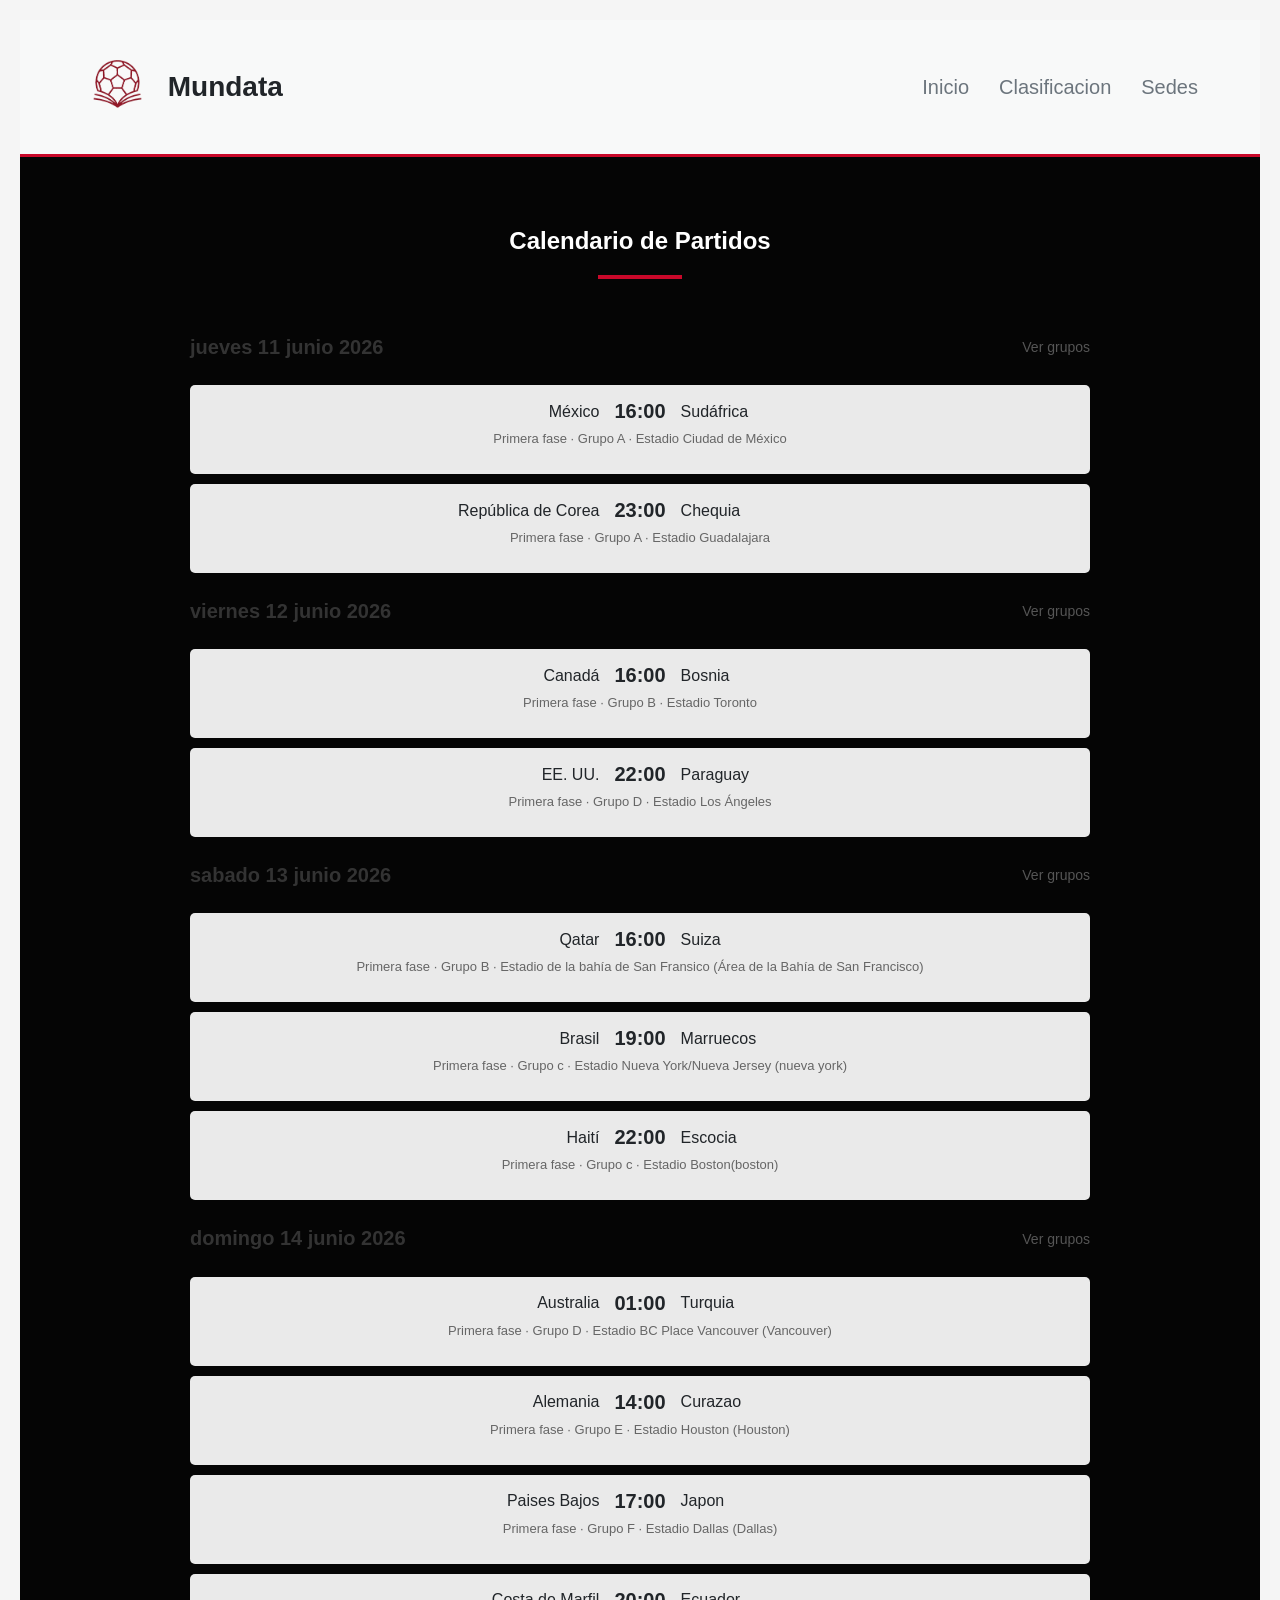
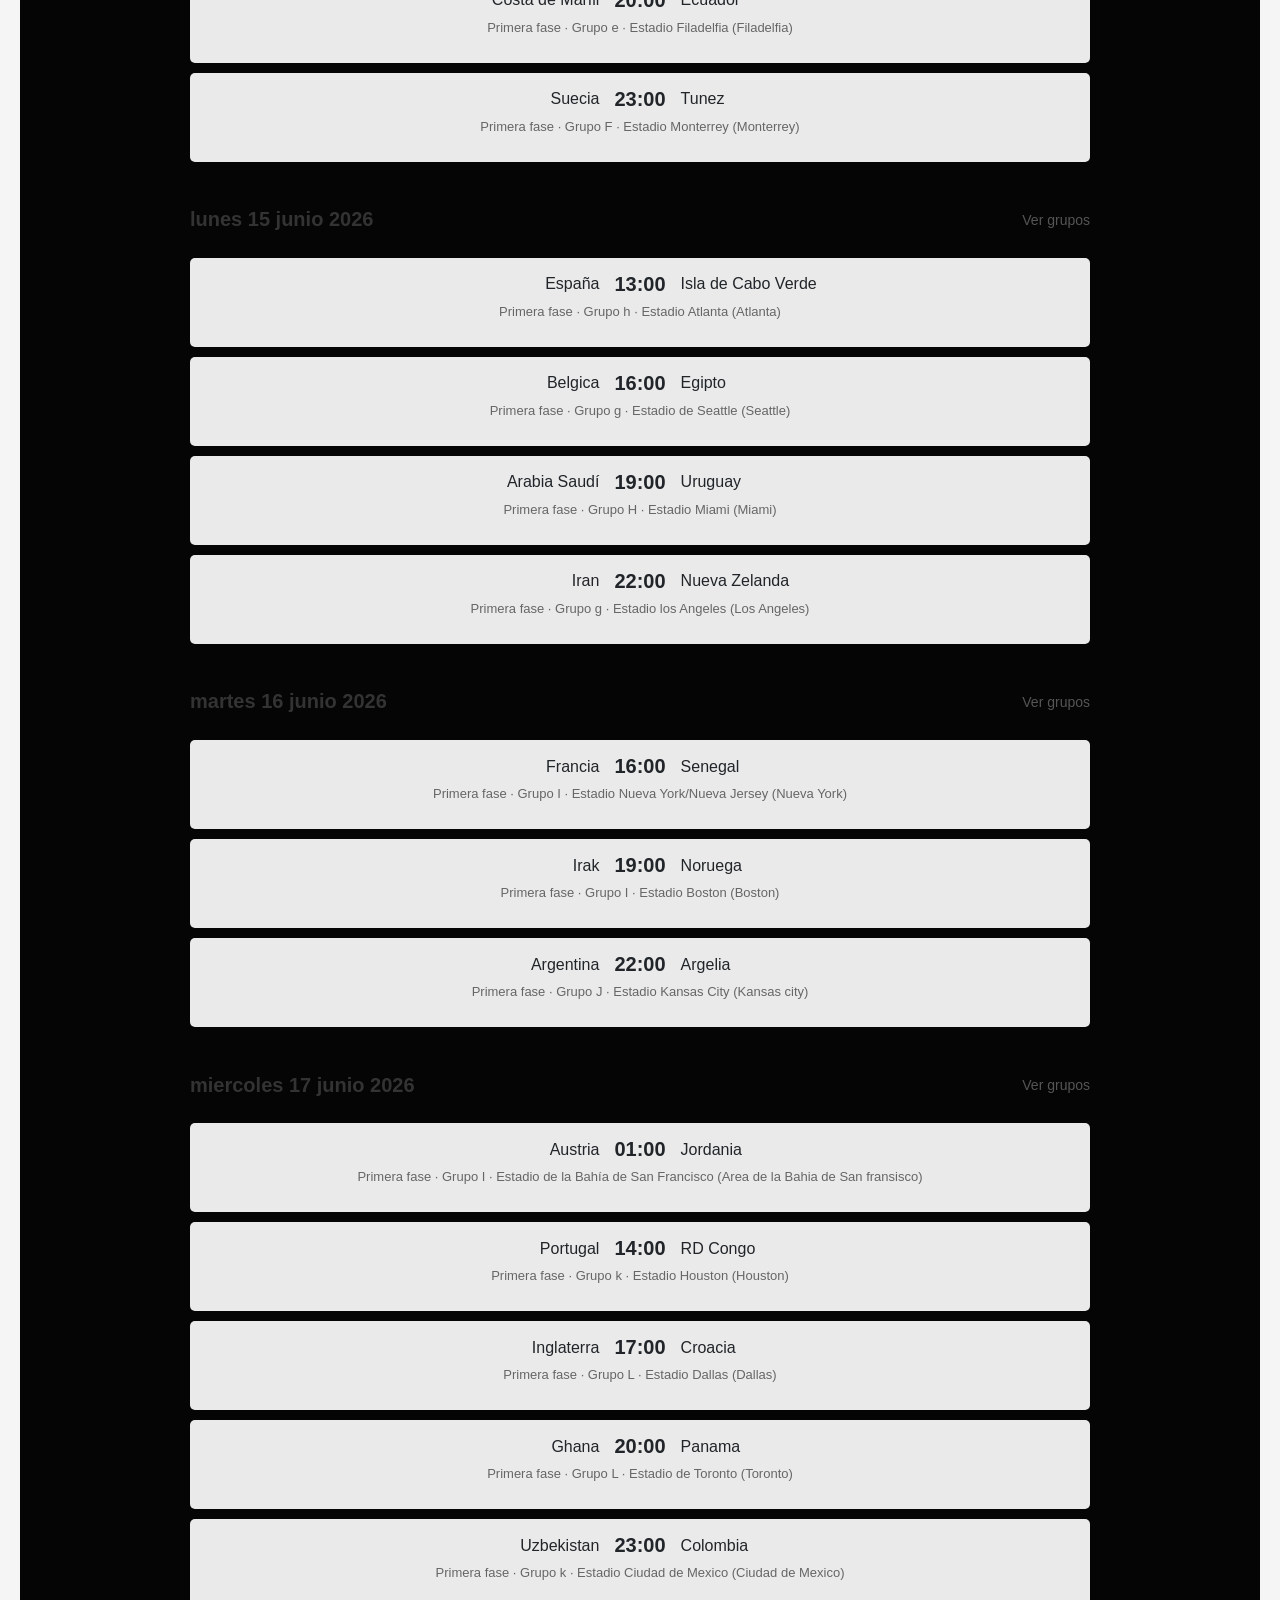
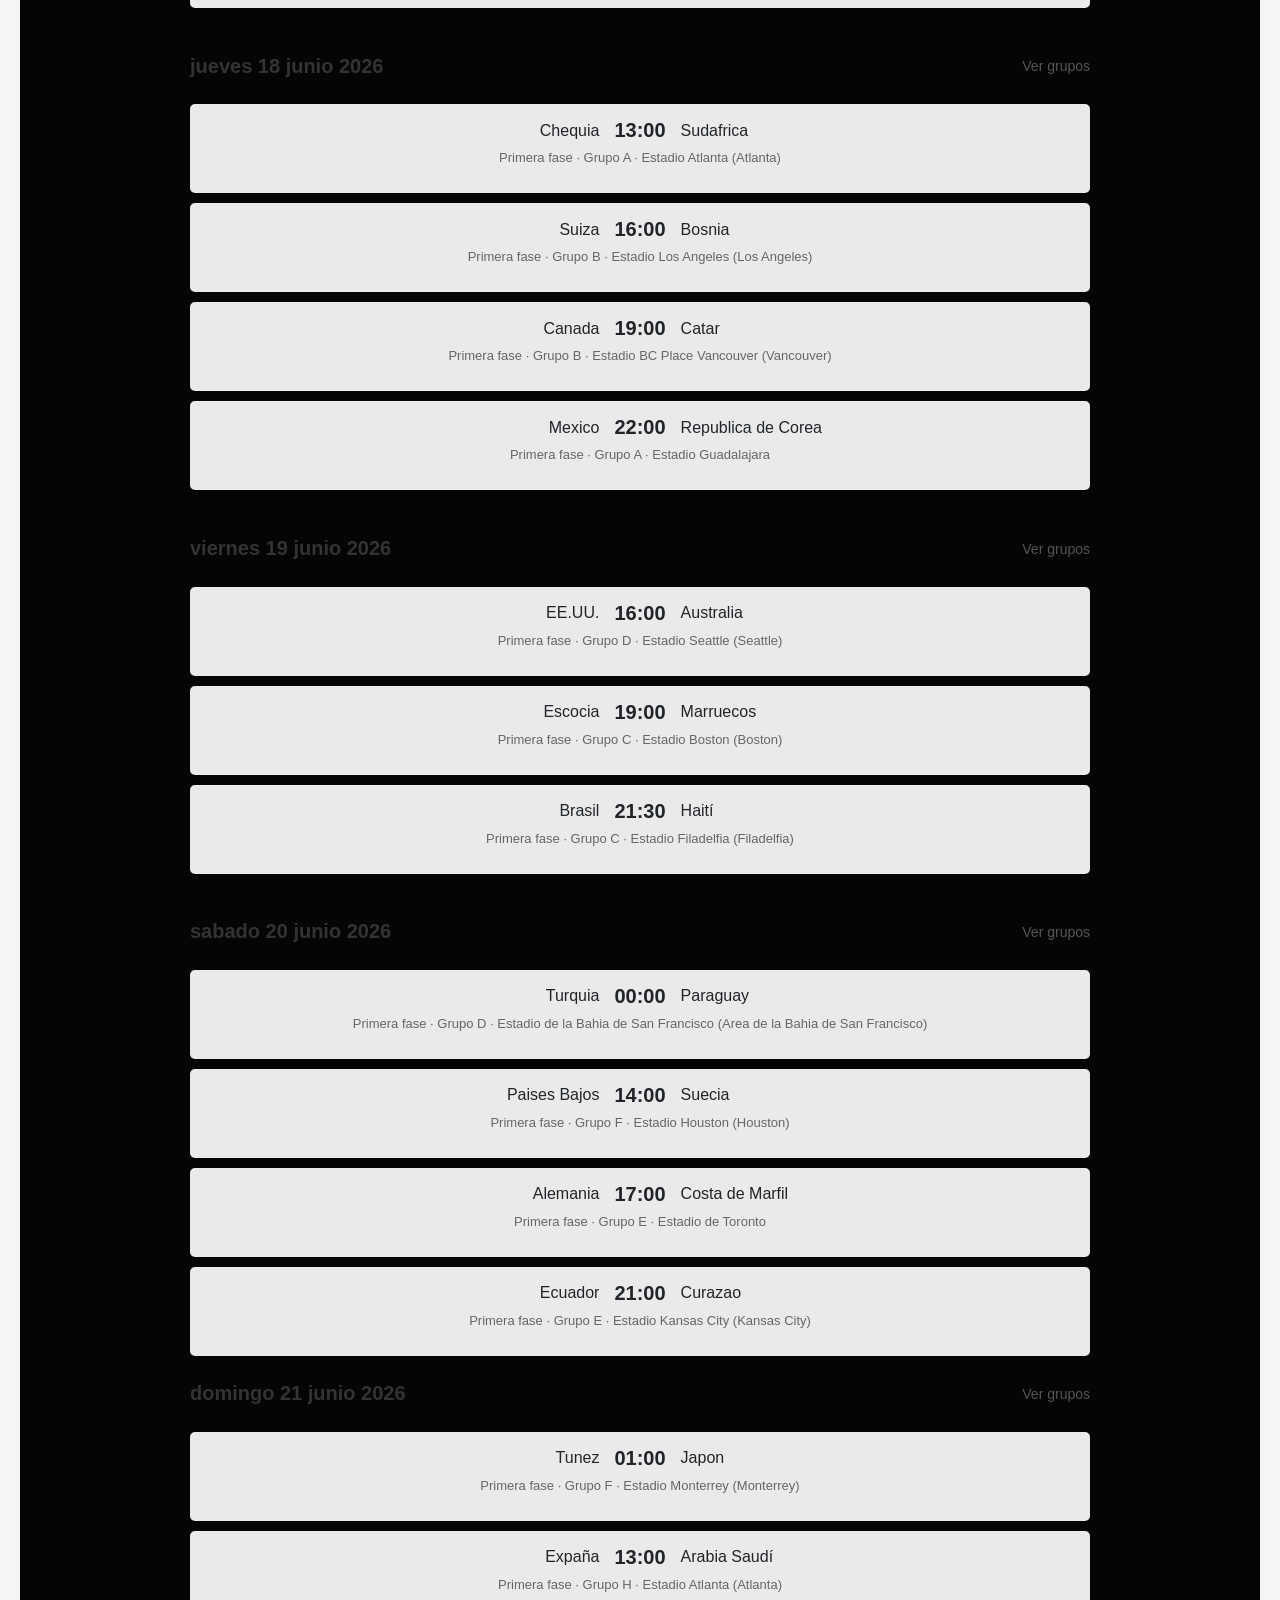
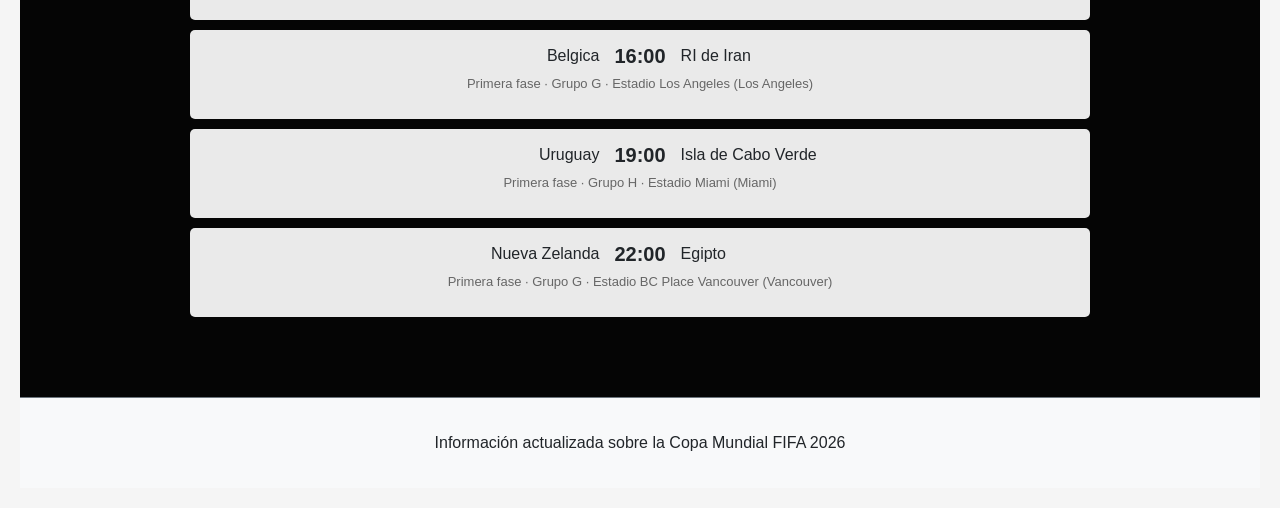
==== calendario.html @ 649f55c9 "act" ====
<!doctype html>
<html lang="es">
  <head>
    <meta charset="UTF-8">
    <link rel="preconnect" href="https://fonts.googleapis.com" />
    <link rel="preconnect" href="https://fonts.gstatic.com" crossorigin />
    <link
      href="https://fonts.googleapis.com/css2?family=Inter:ital,opsz,wght@0,14..32,100..900;1,14..32,100..900&display=swap"
      rel="stylesheet"
    />
    <link href="calendario.css" rel="stylesheet" />
    <title>Sedes | Mundata</title>
  </head>
  <body>
    <header>
      <div id="logo-titulo">
        <a href="./index.html"><img src="img/logomundial.png" alt="Logo" id="imglogo" /></a>
        <div id="titulo">
          <h1>Mundata</h1>
        </div>
      </div>

      <div id="menulista">
        <ul id="listainicio">
          <li><a href="./index.html">Inicio</a></li>
          <li><a href="./grupos.html">Clasificacion</a></li>
          <li><a href="./paisesyciudades.html">Sedes</a></li>
        </ul>
      </div>
    </header>

    <main>
      <h2 id="titulo">Calendario de Partidos</h2>
      <hr class="linea-corta">
      
        <section class="partidos">

            <div class="dia">
                <div class="encabezado">
                    <h2>jueves 11 junio 2026</h2>
                    <a href="#">Ver grupos</a>
                </div>

                <div class="partido">
                    <div class="equipos">
                        <span>México </span>
                        <strong>16:00</strong>
                        <span>Sudáfrica</span>
                    </div>
                        <p>Primera fase · Grupo A · Estadio Ciudad de México</p>
                </div>

                <div class="partido">
                    <div class="equipos">
                        <span>República de Corea </span>
                        <strong>23:00</strong>
                        <span>Chequia </span>
                    </div>
                         <p>Primera fase · Grupo A · Estadio Guadalajara</p>
                            
                </div>

                <div class="dia">
                    <div class="encabezado">
                        <h2>viernes 12 junio 2026</h2>
                        <a href="#">Ver grupos</a>
                    </div>

                    <div class="partido">
                        <div class="equipos">
                            <span>Canadá </span>
                            <strong>16:00</strong>
                            <span>Bosnia</span>
                        </div>
                            <p>Primera fase · Grupo B · Estadio Toronto</p>
                    </div>

                    <div class="partido">
                        <div class="equipos">
                            <span>EE. UU.</span>
                            <strong>22:00</strong>
                            <span>Paraguay</span>
                        </div>
                            <p>Primera fase · Grupo D · Estadio Los Ángeles</p>
                </div>

                <div class="dia">
                    <div class="encabezado">
                        <h2>sabado 13 junio 2026</h2>
                        <a href="#">Ver grupos</a>
                    </div>

                    <div class="partido">
                        <div class="equipos">
                            <span>Qatar </span>
                            <strong>16:00</strong>
                            <span>Suiza</span>
                        </div>
                            <p>Primera fase · Grupo B · Estadio de la bahía de San Fransico (Área de la Bahía de San Francisco)</p>
                    </div>

                    <div class="partido">
                        <div class="equipos">
                            <span>Brasil</span>
                            <strong>19:00</strong>
                            <span>Marruecos</span>
                        </div>
                            <p>Primera fase · Grupo c · Estadio Nueva York/Nueva Jersey (nueva york)</p>
                    </div>

                    <div class="partido">
                        <div class="equipos">
                            <span>Haití </span>
                            <strong>22:00</strong>
                            <span>Escocia</span>
                        </div>
                            <p>Primera fase · Grupo c · Estadio Boston(boston)</p>
                    </div>

                    <div class="dia">
                    <div class="encabezado">
                        <h2>domingo 14 junio 2026</h2>
                        <a href="#">Ver grupos</a>
                    </div>

                    <div class="partido">
                        <div class="equipos">
                            <span>Australia </span>
                            <strong>01:00</strong>
                            <span>Turquia</span>
                        </div>
                            <p>Primera fase · Grupo D · Estadio BC Place Vancouver (Vancouver)</p>
                    </div>

                    <div class="partido">
                        <div class="equipos">
                            <span>Alemania</span>
                            <strong>14:00</strong>
                            <span>Curazao</span>
                        </div>
                            <p>Primera fase · Grupo E · Estadio Houston (Houston)</p>
                    </div>

                    <div class="partido">
                        <div class="equipos">
                            <span>Paises Bajos </span>
                            <strong>17:00</strong>
                            <span>Japon</span>
                        </div>
                            <p>Primera fase · Grupo F · Estadio Dallas (Dallas)</p>
                    </div>

                    <div class="partido">
                        <div class="equipos">
                            <span>Costa de Marfil </span>
                            <strong>20:00</strong>
                            <span>Ecuador</span>
                        </div>
                            <p>Primera fase · Grupo e · Estadio Filadelfia (Filadelfia)</p>
                    </div>

                    <div class="partido">
                        <div class="equipos">
                            <span>Suecia </span>
                            <strong>23:00</strong>
                            <span>Tunez</span>
                        </div>
                            <p>Primera fase · Grupo F · Estadio Monterrey (Monterrey)</p>
                    </div>
                </div>

                <div class="dia">
                    <div class="encabezado">
                        <h2>lunes 15 junio 2026</h2>
                        <a href="#">Ver grupos</a>
                    </div>

                    <div class="partido">
                        <div class="equipos">
                            <span>España </span>
                            <strong>13:00</strong>
                            <span>Isla de Cabo Verde</span>
                        </div>
                            <p>Primera fase · Grupo h · Estadio Atlanta (Atlanta)</p>
                            
                    </div>

                    <div class="partido">
                        <div class="equipos">
                            <span>Belgica</span>
                            <strong>16:00</strong>
                            <span>Egipto</span>
                        </div>
                            <p>Primera fase · Grupo g · Estadio de Seattle (Seattle)</p>
                    </div>

                    <div class="partido">
                        <div class="equipos">
                            <span>Arabia Saudí </span>
                            <strong>19:00</strong>
                            <span>Uruguay</span>
                        </div>
                            <p>Primera fase · Grupo H · Estadio Miami (Miami)</p>
                    </div>

                    <div class="partido">
                        <div class="equipos">
                            <span>Iran </span>
                            <strong>22:00</strong>
                            <span>Nueva Zelanda</span>
                        </div>
                            <p>Primera fase · Grupo g · Estadio los Angeles (Los Angeles)</p>
                    </div>
                 </div>

                 <div class="dia">
                    <div class="encabezado">
                        <h2>martes 16 junio 2026</h2>
                        <a href="#">Ver grupos</a>
                    </div>

                    <div class="partido">
                        <div class="equipos">
                            <span>Francia </span>
                            <strong>16:00</strong>
                            <span>Senegal</span>
                        </div>
                            <p>Primera fase · Grupo I · Estadio Nueva York/Nueva Jersey (Nueva York)</p>
                            
                    </div>

                    <div class="partido">
                        <div class="equipos">
                            <span>Irak</span>
                            <strong>19:00</strong>
                            <span>Noruega</span>
                        </div>
                            <p>Primera fase · Grupo I · Estadio Boston (Boston)</p>
                    </div>

                    <div class="partido">
                        <div class="equipos">
                            <span>Argentina </span>
                            <strong>22:00</strong>
                            <span>Argelia</span>
                        </div>
                            <p>Primera fase · Grupo J · Estadio Kansas City (Kansas city)</p>
                    </div>
                 </div>

                 <div class="dia">
                    <div class="encabezado">
                        <h2>miercoles 17 junio 2026</h2>
                        <a href="#">Ver grupos</a>
                    </div>

                    <div class="partido">
                        <div class="equipos">
                            <span>Austria </span>
                            <strong>01:00</strong>
                            <span>Jordania</span>
                        </div>
                            <p>Primera fase · Grupo I · Estadio de la Bahía de San Francisco (Area de la Bahia de San fransisco)</p>
                            
                    </div>

                    <div class="partido">
                        <div class="equipos">
                            <span>Portugal</span>
                            <strong>14:00</strong>
                            <span>RD Congo</span>
                        </div>
                            <p>Primera fase · Grupo k · Estadio Houston (Houston)</p>
                    </div>

                    <div class="partido">
                        <div class="equipos">
                            <span>Inglaterra </span>
                            <strong>17:00</strong>
                            <span>Croacia</span>
                        </div>
                            <p>Primera fase · Grupo L · Estadio Dallas (Dallas)</p>
                    </div>

                    <div class="partido">
                        <div class="equipos">
                            <span>Ghana </span>
                            <strong>20:00</strong>
                            <span>Panama</span>
                        </div>
                            <p>Primera fase · Grupo L · Estadio de Toronto (Toronto)</p>
                    </div>

                    <div class="partido">
                        <div class="equipos">
                            <span>Uzbekistan </span>
                            <strong>23:00</strong>
                            <span>Colombia</span>
                        </div>
                            <p>Primera fase · Grupo k · Estadio Ciudad de Mexico (Ciudad de Mexico)</p>
                    </div>
                 </div>

                 

                 <div class="dia">
                    <div class="encabezado">
                        <h2>jueves 18 junio 2026</h2>
                        <a href="#">Ver grupos</a>
                    </div>

                    <div class="partido">
                        <div class="equipos">
                            <span>Chequia</span>
                            <strong>13:00</strong>
                            <span>Sudafrica</span>
                        </div>
                            <p>Primera fase · Grupo A · Estadio Atlanta (Atlanta)</p>
                            
                    </div>

                    <div class="partido">
                        <div class="equipos">
                            <span>Suiza</span>
                            <strong>16:00</strong>
                            <span>Bosnia</span>
                        </div>
                            <p>Primera fase · Grupo B · Estadio Los Angeles (Los Angeles)</p>
                    </div>

                    <div class="partido">
                        <div class="equipos">
                            <span>Canada </span>
                            <strong>19:00</strong>
                            <span>Catar</span>
                        </div>
                            <p>Primera fase · Grupo B · Estadio BC Place Vancouver (Vancouver)</p>
                    </div>

                    <div class="partido">
                        <div class="equipos">
                            <span>Mexico </span>
                            <strong>22:00</strong>
                            <span>Republica de Corea</span>
                        </div>
                            <p>Primera fase · Grupo A · Estadio Guadalajara</p>
                    </div>

                 </div>

                 <div class="dia">
                    <div class="encabezado">
                        <h2>viernes 19 junio 2026</h2>
                        <a href="#">Ver grupos</a>
                    </div>

                    <div class="partido">
                        <div class="equipos">
                            <span>EE.UU.</span>
                            <strong>16:00</strong>
                            <span>Australia</span>
                        </div>
                            <p>Primera fase · Grupo D · Estadio Seattle (Seattle)</p>
                            
                    </div>

                    <div class="partido">
                        <div class="equipos">
                            <span>Escocia</span>
                            <strong>19:00</strong>
                            <span>Marruecos</span>
                        </div>
                            <p>Primera fase · Grupo C · Estadio Boston (Boston)</p>
                    </div>

                    <div class="partido">
                        <div class="equipos">
                            <span>Brasil </span>
                            <strong>21:30</strong>
                            <span>Haití</span>
                        </div>
                            <p>Primera fase · Grupo C · Estadio Filadelfia (Filadelfia)</p>
                    </div>

                 </div>

                 <div class="dia">
                    <div class="encabezado">
                        <h2>sabado 20 junio 2026</h2>
                        <a href="#">Ver grupos</a>
                    </div>

                    <div class="partido">
                        <div class="equipos">
                            <span>Turquia</span>
                            <strong>00:00</strong>
                            <span>Paraguay</span>
                        </div>
                            <p>Primera fase · Grupo D · Estadio de la Bahia de San Francisco (Area de la Bahia de San Francisco)</p>
                            
                    </div>

                    <div class="partido">
                        <div class="equipos">
                            <span>Paises Bajos</span>
                            <strong>14:00</strong>
                            <span>Suecia</span>
                        </div>
                            <p>Primera fase · Grupo F · Estadio Houston (Houston)</p>
                    </div>

                    <div class="partido">
                        <div class="equipos">
                            <span>Alemania</span>
                            <strong>17:00</strong>
                            <span>Costa de Marfil</span>
                        </div>
                            <p>Primera fase · Grupo E · Estadio de Toronto</p>
                    </div>

                    <div class="partido">
                        <div class="equipos">
                            <span>Ecuador</span>
                            <strong>21:00</strong>
                            <span>Curazao</span>
                        </div>
                            <p>Primera fase · Grupo E · Estadio Kansas City (Kansas City)</p>
                    </div>

                    

                 <div class="dia">
                    <div class="encabezado">
                        <h2>domingo 21 junio 2026</h2>
                        <a href="#">Ver grupos</a>
                    </div>

                    <div class="partido">
                        <div class="equipos">
                            <span>Tunez</span>
                            <strong>01:00</strong>
                            <span>Japon</span>
                        </div>
                            <p>Primera fase · Grupo F · Estadio Monterrey (Monterrey)</p>
                            
                    </div>

                    <div class="partido">
                        <div class="equipos">
                            <span>Expaña</span>
                            <strong>13:00</strong>
                            <span>Arabia Saudí</span>
                        </div>
                            <p>Primera fase · Grupo H · Estadio Atlanta (Atlanta)</p>
                    </div>

                    <div class="partido">
                        <div class="equipos">
                            <span>Belgica</span>
                            <strong>16:00</strong>
                            <span>RI de Iran</span>
                        </div>
                            <p>Primera fase · Grupo G · Estadio Los Angeles (Los Angeles)</p>
                    </div>

                    <div class="partido">
                        <div class="equipos">
                            <span>Uruguay</span>
                            <strong>19:00</strong>
                            <span>Isla de Cabo Verde</span>
                        </div>
                            <p>Primera fase · Grupo H · Estadio Miami (Miami)</p>
                    </div>

                    <div class="partido">
                        <div class="equipos">
                            <span>Nueva Zelanda</span>
                            <strong>22:00</strong>
                            <span>Egipto</span>
                        </div>
                            <p>Primera fase · Grupo G · Estadio BC Place Vancouver (Vancouver)</p>
                    </div>
                </div>

                   




            </div>



        </section>

    </main>

    

    <footer>
      <p>Información actualizada sobre la Copa Mundial FIFA 2026</p>
    </footer>
  </body>
</html>
---- calendario.css ----
/* --- ESTILOS GENERALES --- */
body {
  margin: 0;
  font-family: "Inter", sans-serif;
  background-color: #F8F9FA;
  color: #212529;
}

/* --- HEADER Y NAVEGACIÓN --- */
header {
  background-color: rgba(248, 249, 250, 0.85);
  display: flex; /* Mantenido para el header por consistencia */
  justify-content: space-between;
  align-items: center;
  padding: 15px 5%;
  border-bottom: 3px solid #C9082A;
  position: sticky;
  top: 0;
  z-index: 1000;
  backdrop-filter: blur(5px);
}

#logo-titulo {
  display: flex;
  align-items: center;
}

#imglogo {
  height: 100px;
  width: auto;
  margin-right: 15px;
}

#titulo h1 {
  font-size: 28px;
  margin: 0;
  color: #212529;
}

#menulista {
  margin: 0;
}

#listainicio {
  list-style: none;
  display: flex;
  gap: 30px;
  margin: 0;
  padding: 0;
}

#listainicio li a {
  text-decoration: none;
  color: #6C757D;
  font-size: 20px;
  font-weight: 500;
  transition: color 0.3s;
}

#listainicio li a:hover {
  color: #C9082A;
}

/* --- MAIN Y SEDES --- */
main {
  background-color: #050505;
  background-size: cover;
  background-repeat: no-repeat;
  background-position: center;
  background-attachment: fixed;
  padding: 50px 20px;
  min-height: calc(100vh - 56px);
  text-align: center;
}

#titulo{
    color: white;
}

.linea-corta {
  width: 80px;
  border: 2px solid #C9082A;
  margin: 20px auto 40px auto;
}


body {
  font-family: Arial, sans-serif;
  background-color: #f5f5f5;
  margin: 0;
  padding: 20px;
}

.partidos {
  max-width: 900px;
  margin: auto;
}

.dia {
  margin-bottom: 30px;
}

.encabezado {
  display: flex;
  justify-content: space-between;
  align-items: center;
  margin-bottom: 10px;
}

.encabezado h2 {
  font-size: 20px;
  color: #333;
}

.encabezado a {
  text-decoration: none;
  color: #555;
  font-size: 14px;
}

.partido {
  background-color: #eaeaea;
  padding: 15px;
  margin-bottom: 10px;
  border-radius: 5px;
}

.equipos {
  display: grid;
  grid-template-columns: 1fr auto 1fr;
  align-items: center;
  text-align: center;
}

.equipos span:first-child {
  text-align: right;
}

.equipos span:last-child {
  text-align: left;
}

.equipos strong {
  font-size: 20px;
  padding: 0 15px;
}

.partido p {
  text-align: center;
  font-size: 13px;
  color: #666;
  margin-top: 8px;
}


/* --- FOOTER --- */
footer {
  text-align: center;
  background-color: #F8F9FA;
  padding: 20px;
  margin: 0;
  border-top: 1px solid #6C757D;
  color: #212529;
}
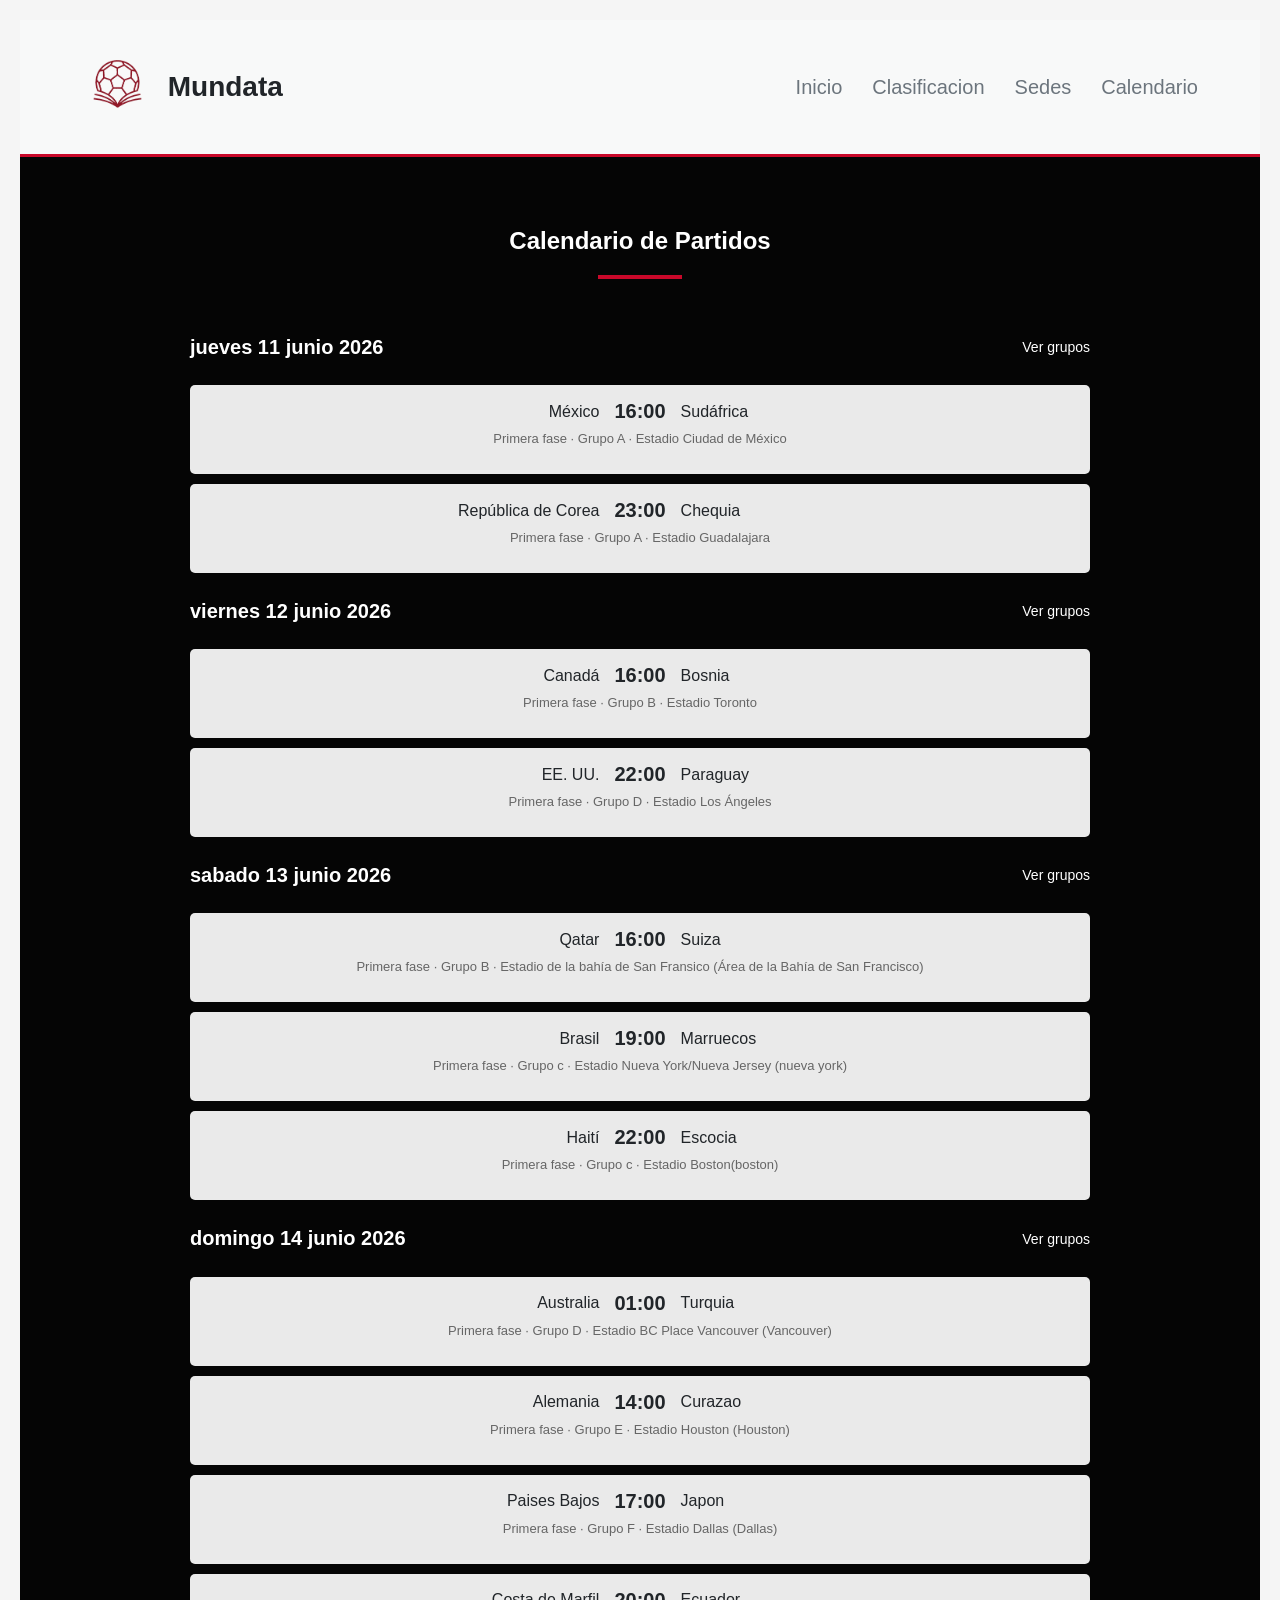
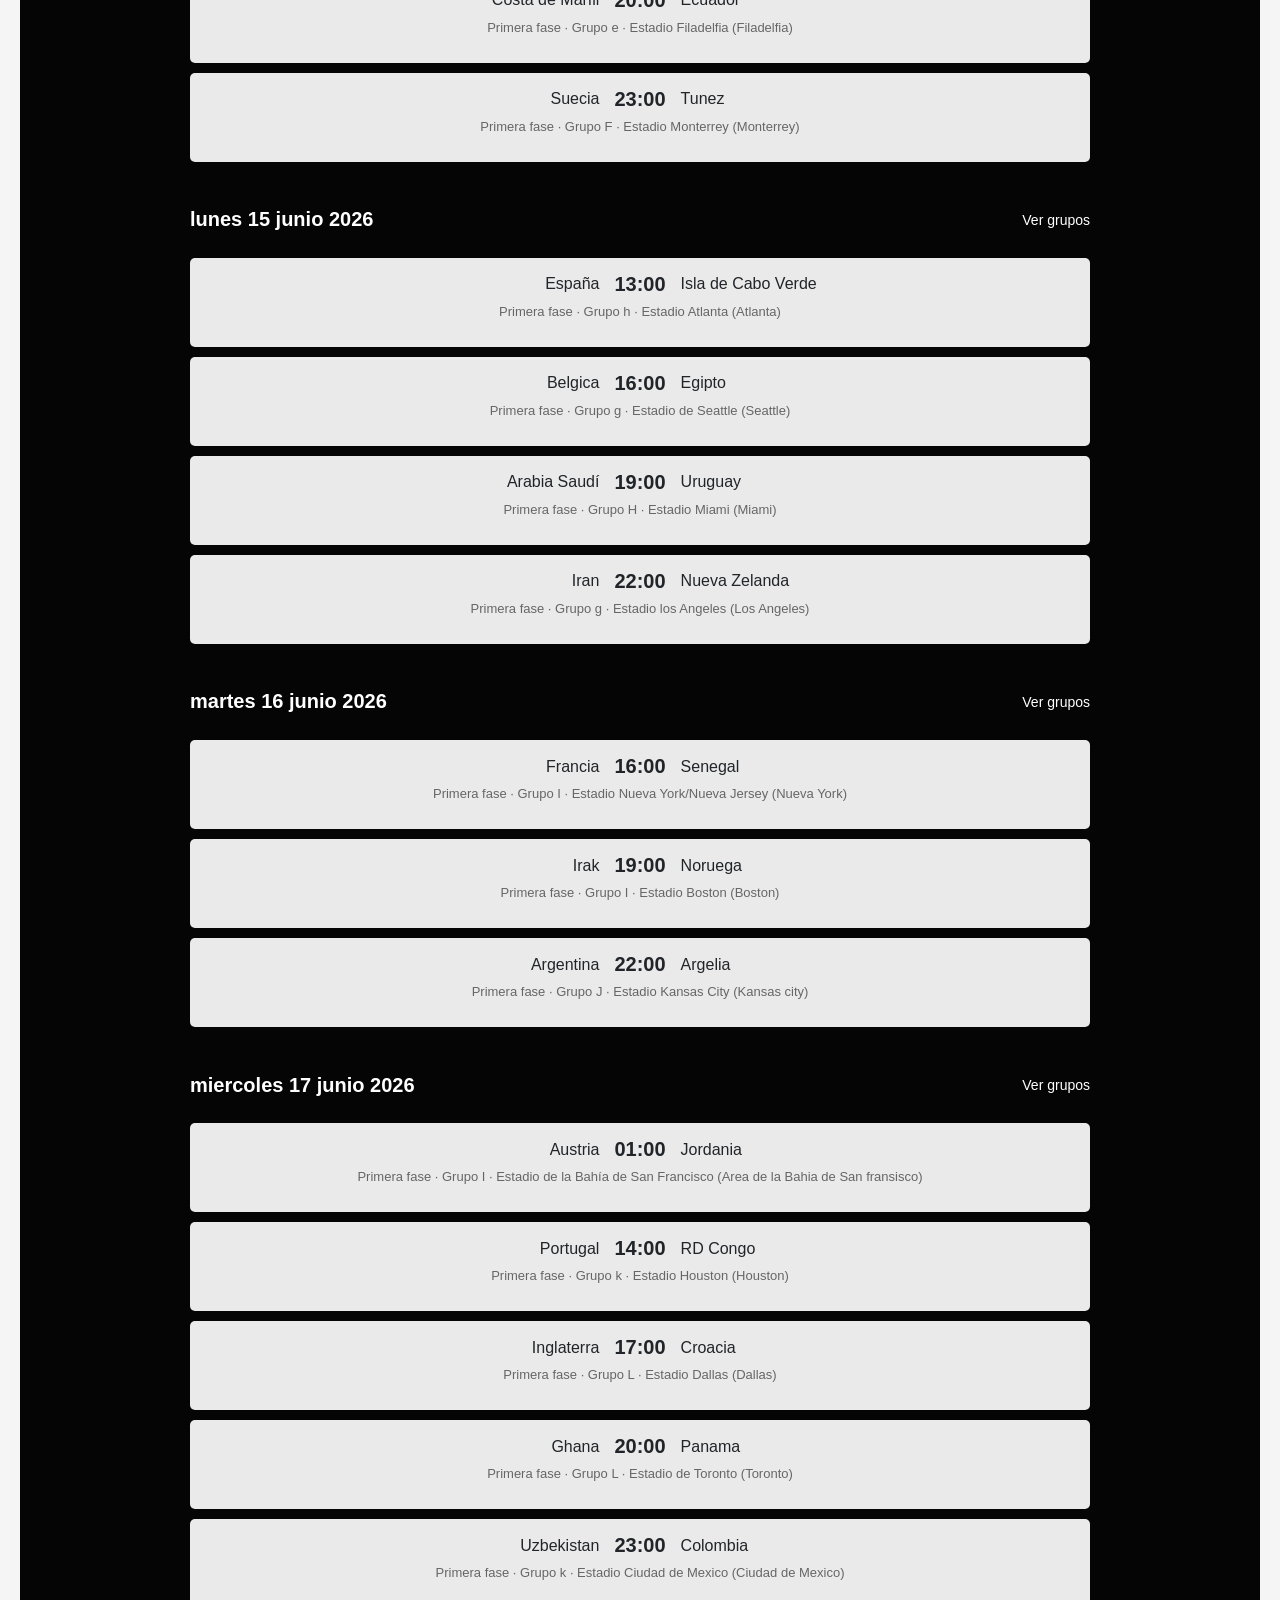
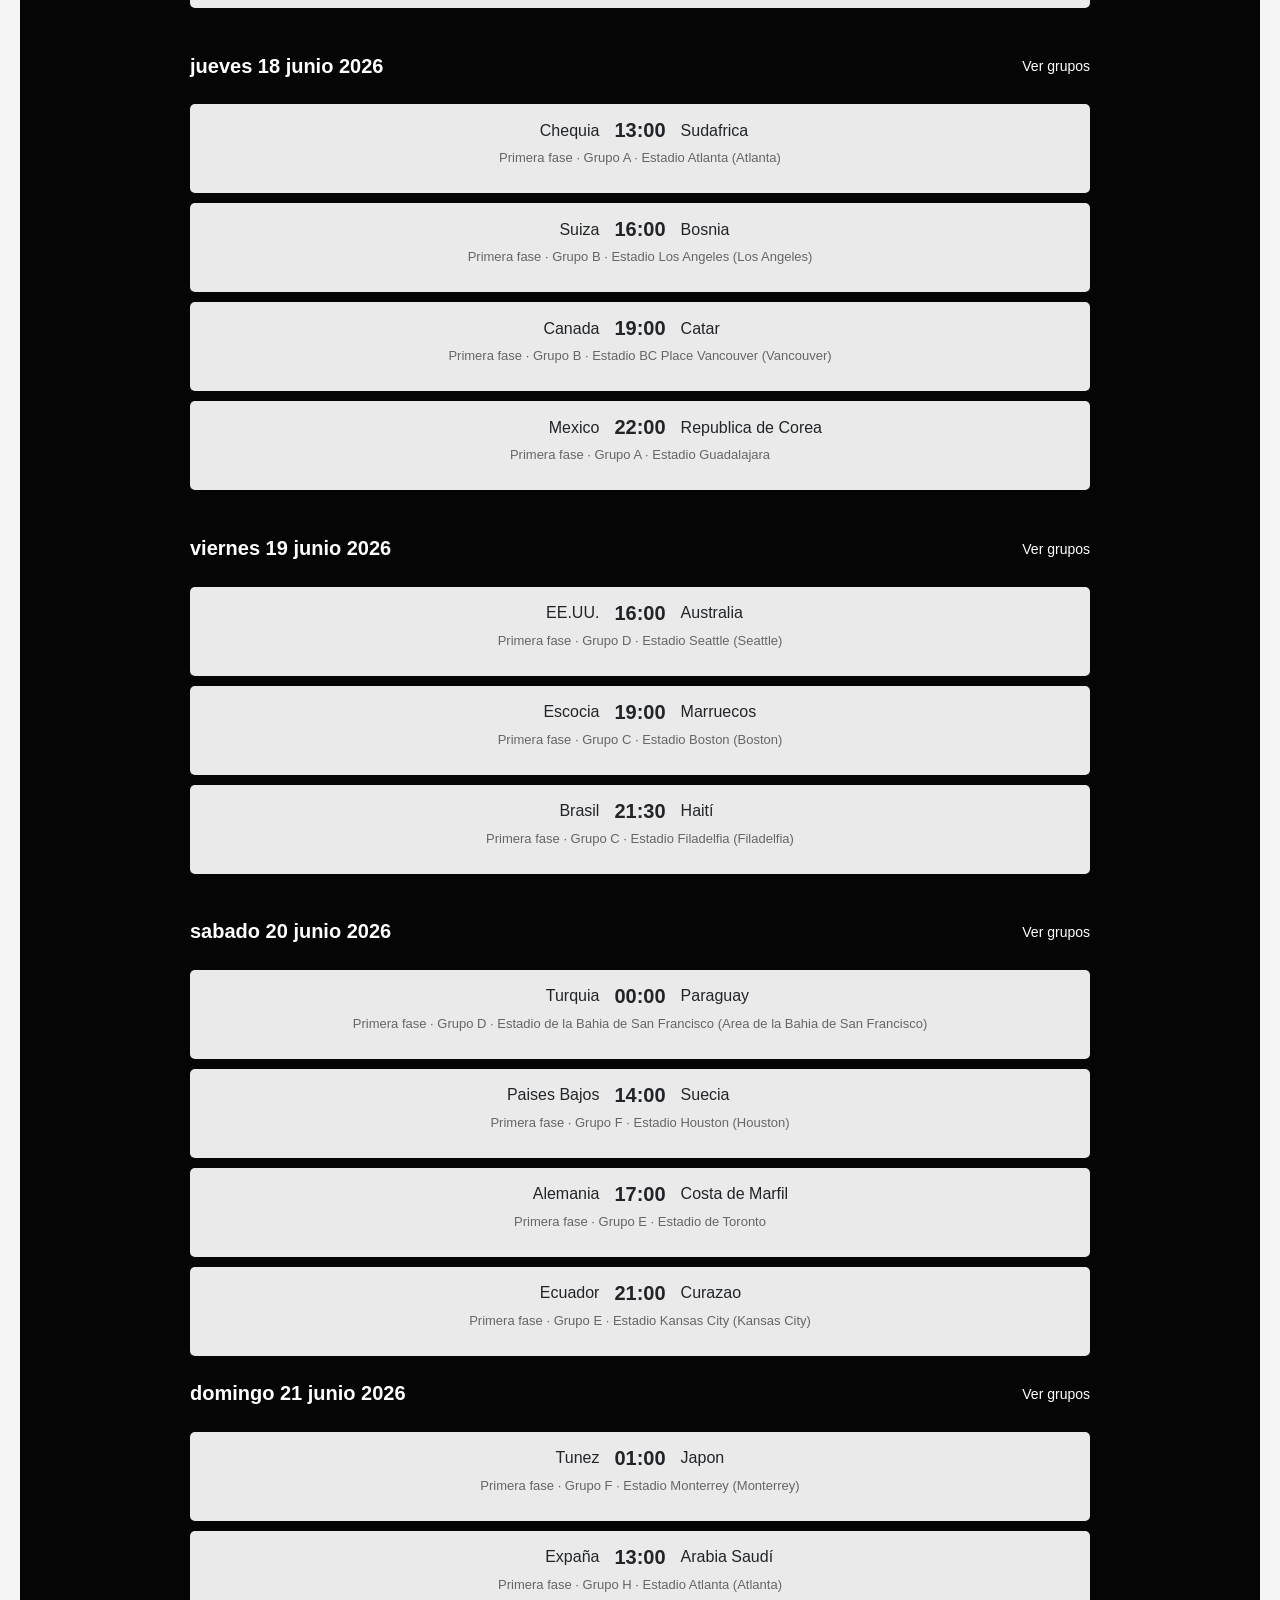
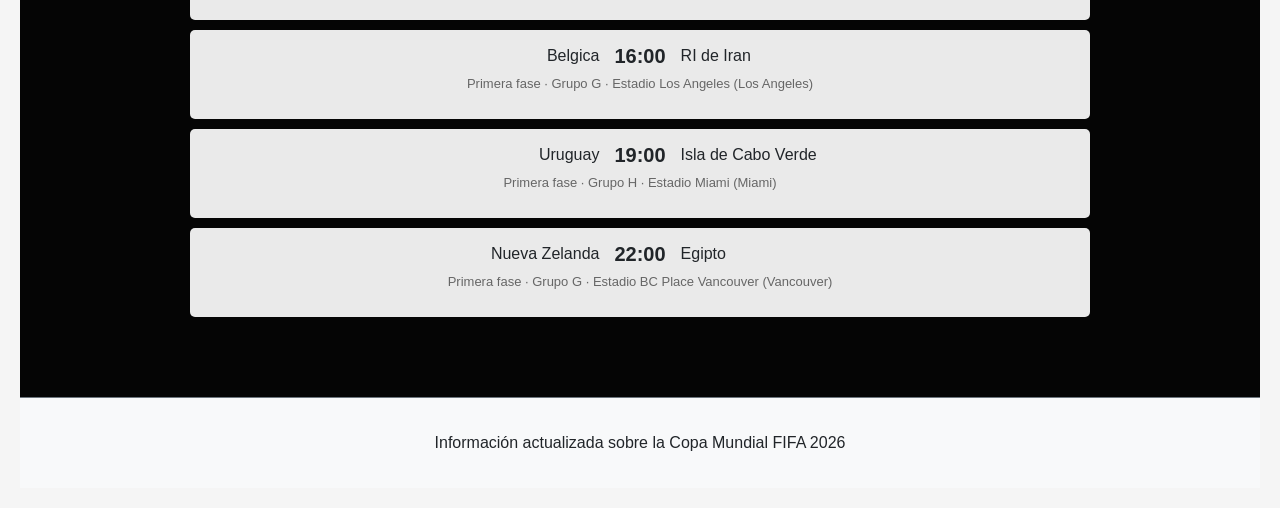
==== commit a35a047c: "cambios" ====
--- a/calendario.html
+++ b/calendario.html
@@ -25,6 +25,7 @@
           <li><a href="./index.html">Inicio</a></li>
           <li><a href="./grupos.html">Clasificacion</a></li>
           <li><a href="./paisesyciudades.html">Sedes</a></li>
+          <li><a id="calendario2" href="./calendario.html">Calendario</a></li>
         </ul>
       </div>
     </header>
@@ -38,7 +39,7 @@
             <div class="dia">
                 <div class="encabezado">
                     <h2>jueves 11 junio 2026</h2>
-                    <a href="#">Ver grupos</a>
+                    <a href="./grupos.html">Ver grupos</a>
                 </div>
 
                 <div class="partido">
@@ -63,7 +64,7 @@
                 <div class="dia">
                     <div class="encabezado">
                         <h2>viernes 12 junio 2026</h2>
-                        <a href="#">Ver grupos</a>
+                        <a href="./grupos.html">Ver grupos</a>
                     </div>
 
                     <div class="partido">
@@ -87,7 +88,7 @@
                 <div class="dia">
                     <div class="encabezado">
                         <h2>sabado 13 junio 2026</h2>
-                        <a href="#">Ver grupos</a>
+                        <a href="./grupos.html">Ver grupos</a>
                     </div>
 
                     <div class="partido">
@@ -120,7 +121,7 @@
                     <div class="dia">
                     <div class="encabezado">
                         <h2>domingo 14 junio 2026</h2>
-                        <a href="#">Ver grupos</a>
+                        <a href="./grupos.html">Ver grupos</a>
                     </div>
 
                     <div class="partido">
@@ -172,7 +173,7 @@
                 <div class="dia">
                     <div class="encabezado">
                         <h2>lunes 15 junio 2026</h2>
-                        <a href="#">Ver grupos</a>
+                        <a href="./grupos.html">Ver grupos</a>
                     </div>
 
                     <div class="partido">
@@ -216,7 +217,7 @@
                  <div class="dia">
                     <div class="encabezado">
                         <h2>martes 16 junio 2026</h2>
-                        <a href="#">Ver grupos</a>
+                        <a href="./grupos.html">Ver grupos</a>
                     </div>
 
                     <div class="partido">
@@ -251,7 +252,7 @@
                  <div class="dia">
                     <div class="encabezado">
                         <h2>miercoles 17 junio 2026</h2>
-                        <a href="#">Ver grupos</a>
+                        <a href="./grupos.html">Ver grupos</a>
                     </div>
 
                     <div class="partido">
@@ -306,7 +307,7 @@
                  <div class="dia">
                     <div class="encabezado">
                         <h2>jueves 18 junio 2026</h2>
-                        <a href="#">Ver grupos</a>
+                        <a href="./grupos.html">Ver grupos</a>
                     </div>
 
                     <div class="partido">
@@ -350,8 +351,8 @@
 
                  <div class="dia">
                     <div class="encabezado">
-                        <h2>viernes 19 junio 2026</h2>
-                        <a href="#">Ver grupos</a>
+                        <h2 class="h2">viernes 19 junio 2026</h2>
+                        <a href="./grupos.html">Ver grupos</a>
                     </div>
 
                     <div class="partido">
@@ -387,7 +388,7 @@
                  <div class="dia">
                     <div class="encabezado">
                         <h2>sabado 20 junio 2026</h2>
-                        <a href="#">Ver grupos</a>
+                        <a href="./grupos.html">Ver grupos</a>
                     </div>
 
                     <div class="partido">
@@ -432,7 +433,7 @@
                  <div class="dia">
                     <div class="encabezado">
                         <h2>domingo 21 junio 2026</h2>
-                        <a href="#">Ver grupos</a>
+                        <a href="./grupos.html">Ver grupos</a>
                     </div>
 
                     <div class="partido">
--- a/calendario.css
+++ b/calendario.css
@@ -18,6 +18,10 @@
   top: 0;
   z-index: 1000;
   backdrop-filter: blur(5px);
+}
+
+#calendario2 {
+  color: #C9082A;
 }
 
 #logo-titulo {
@@ -109,12 +113,12 @@
 
 .encabezado h2 {
   font-size: 20px;
-  color: #333;
+  color: #ffffff;
 }
 
 .encabezado a {
   text-decoration: none;
-  color: #555;
+  color: #ffffff;
   font-size: 14px;
 }
 
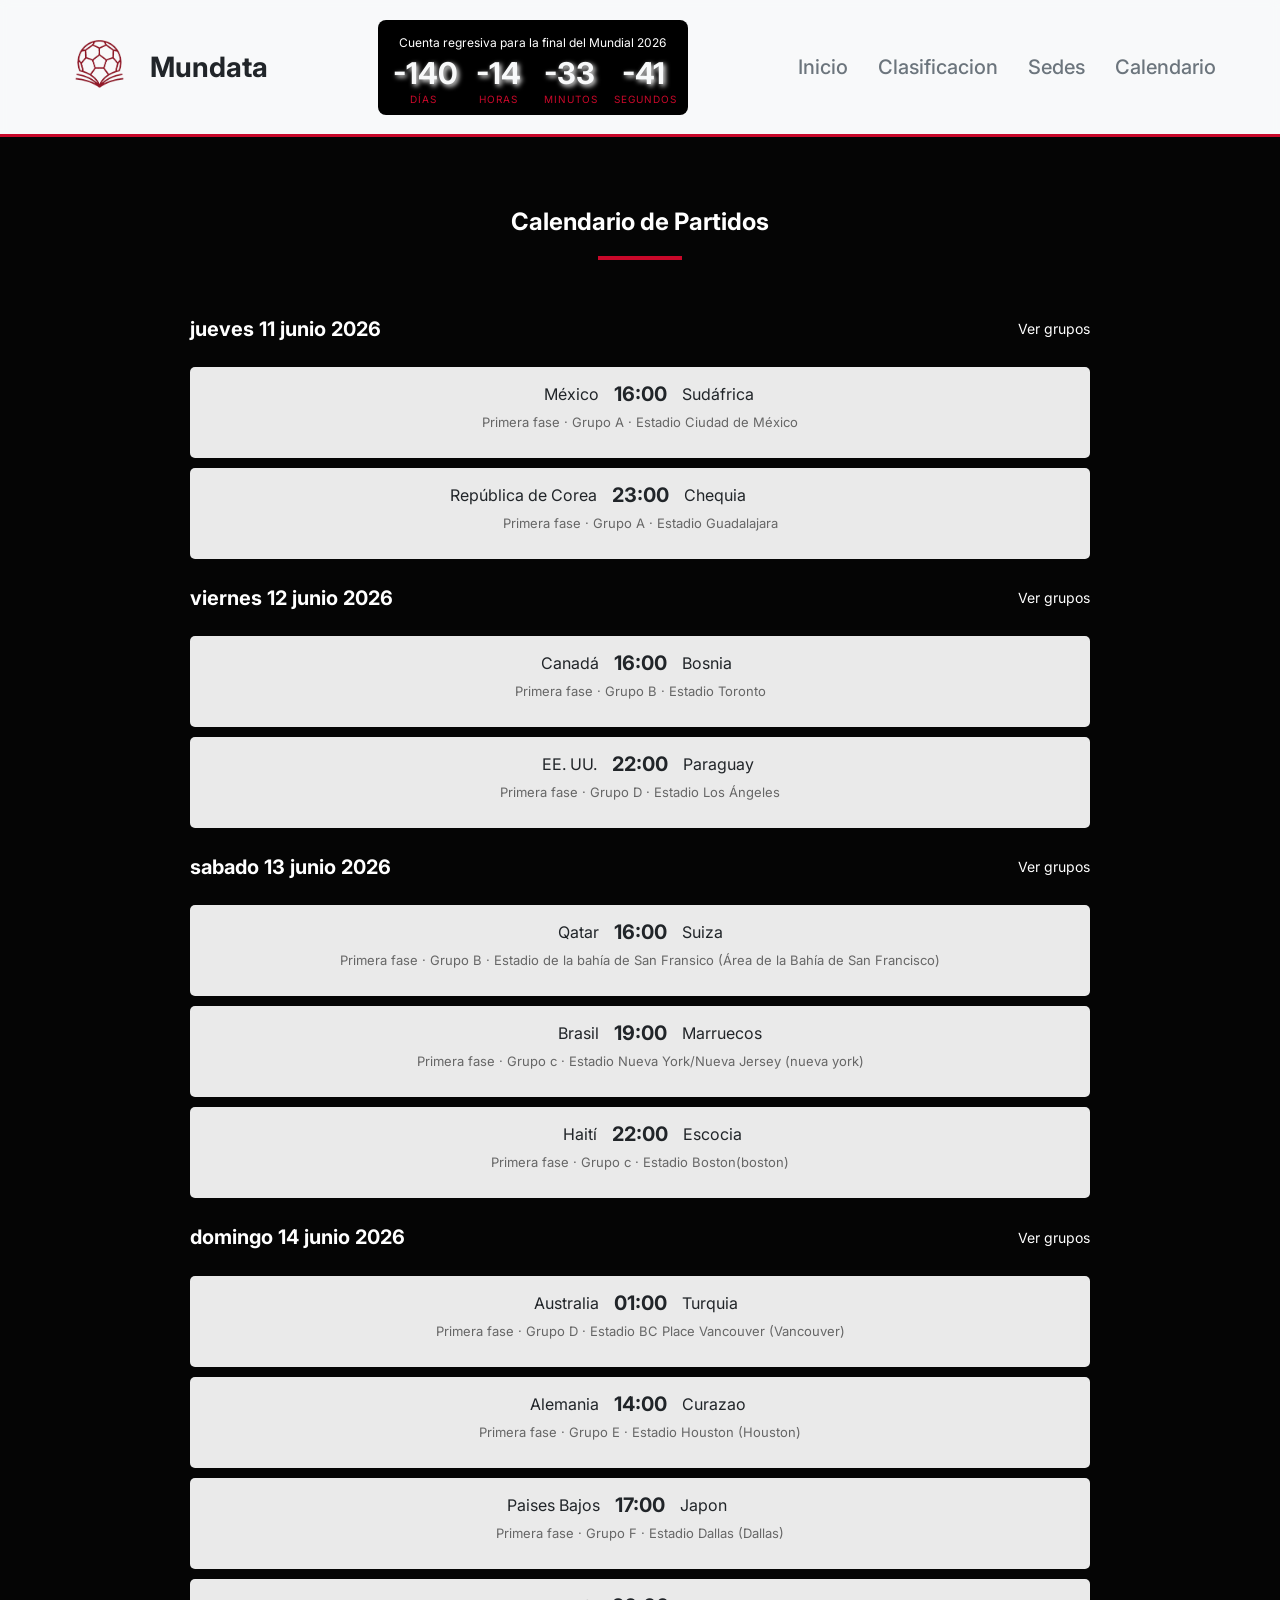
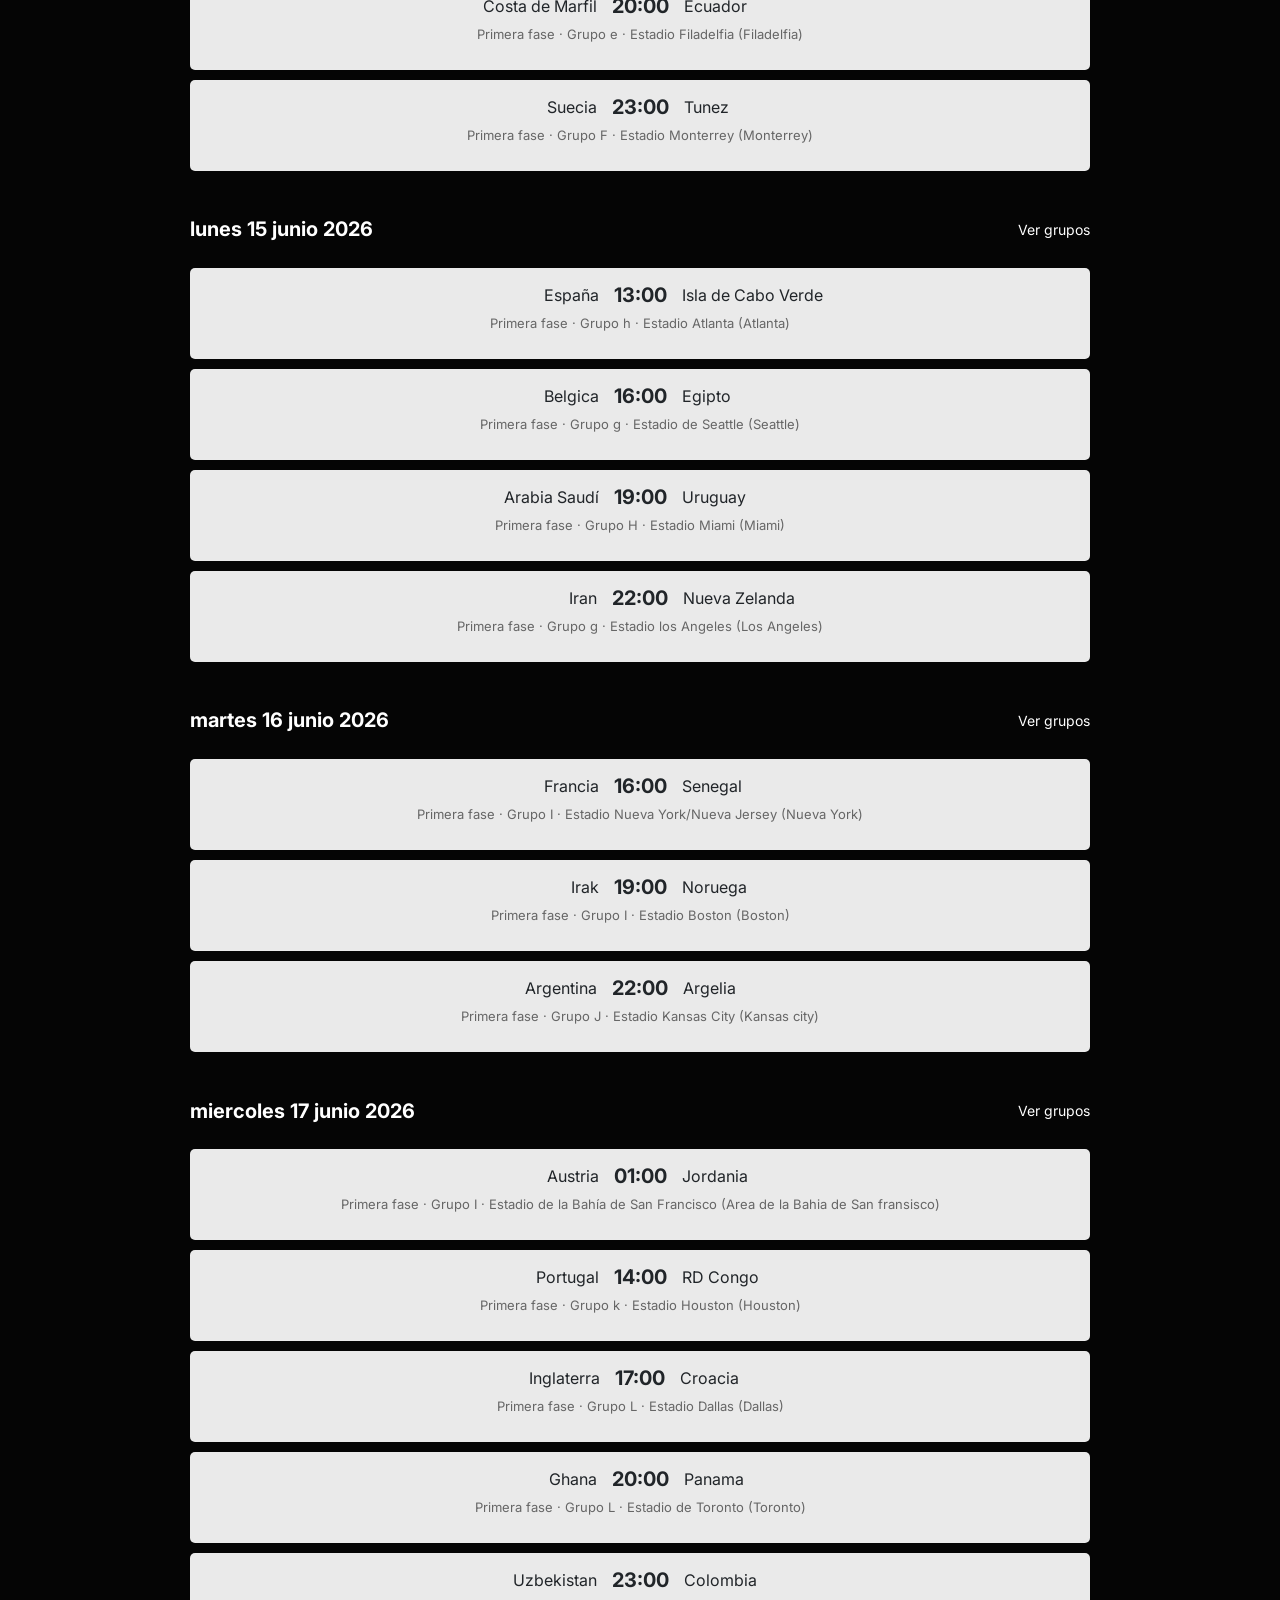
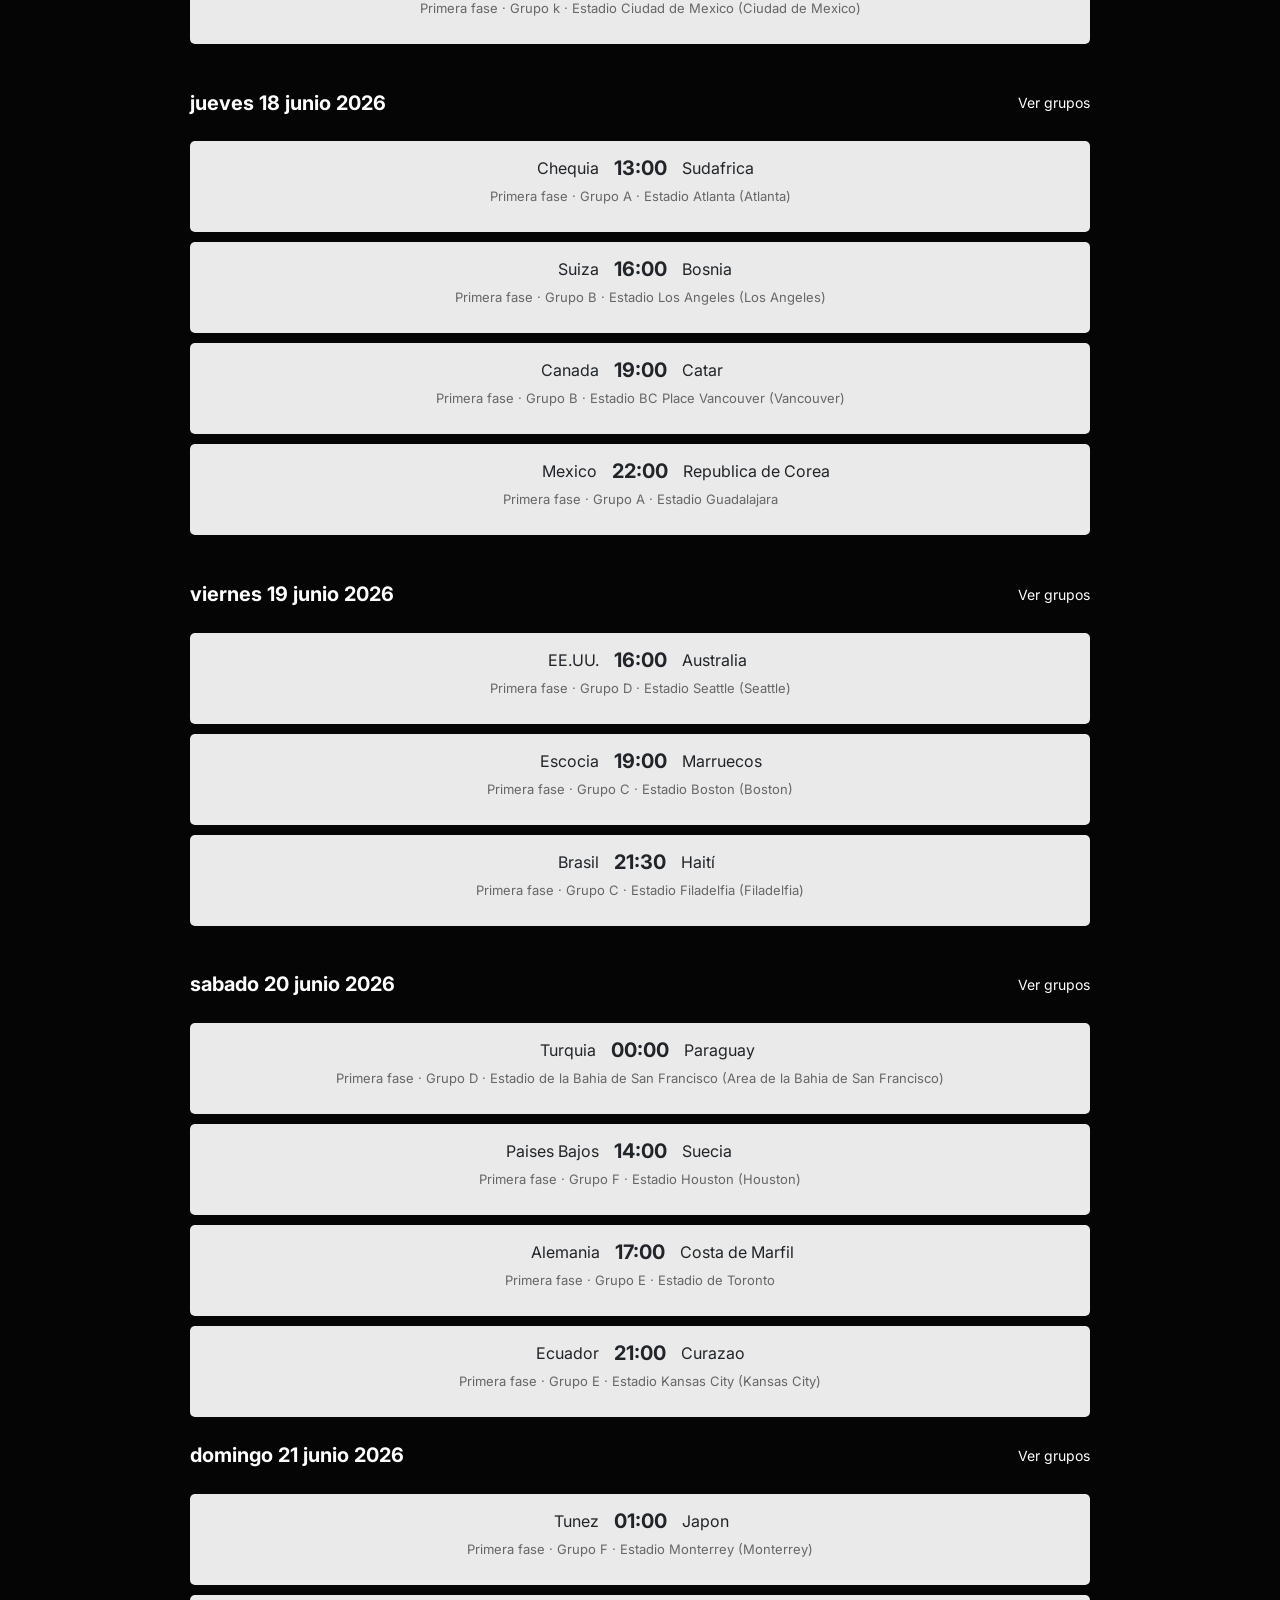
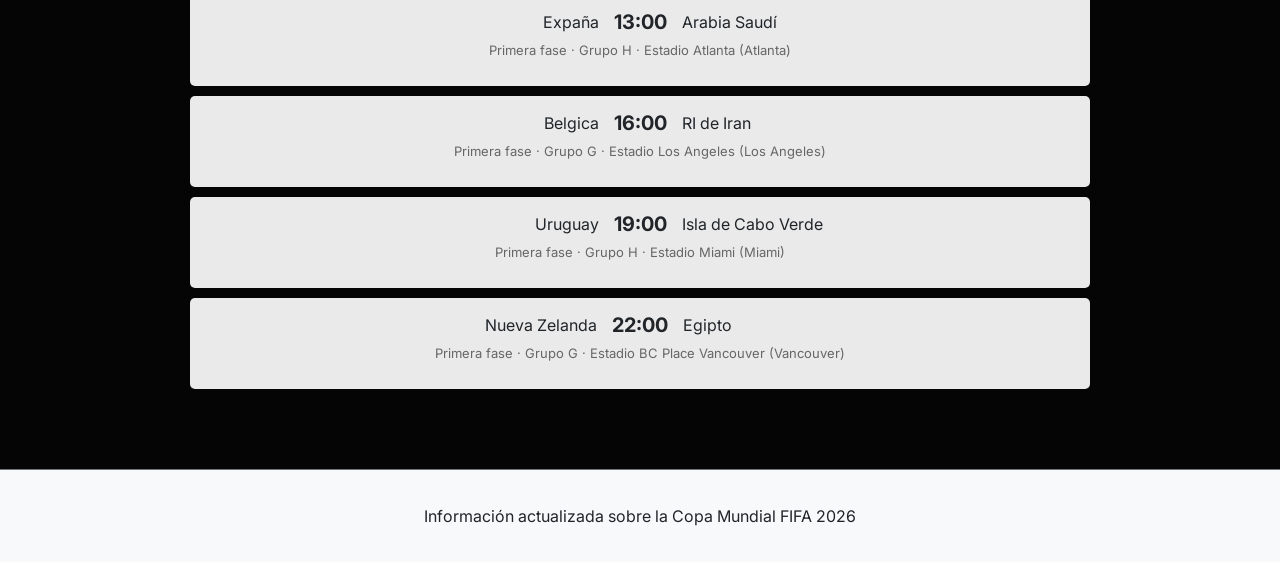
==== commit 5445b3fb: "a" ====
--- a/calendario.html
+++ b/calendario.html
@@ -2,6 +2,7 @@
 <html lang="es">
   <head>
     <meta charset="UTF-8">
+    <meta name="viewport" content="width=device-width, initial-scale=1.0">
     <link rel="preconnect" href="https://fonts.googleapis.com" />
     <link rel="preconnect" href="https://fonts.gstatic.com" crossorigin />
     <link
@@ -20,6 +21,30 @@
         </div>
       </div>
 
+        <div id="countdown">
+          <p id="texto-countdown">Cuenta regresiva para la final del Mundial 2026</p>
+          <div id="contador2">
+            <div class="bloque">
+              <span id="contador-dias">00</span>
+              <p>Días</p>
+            </div>
+            <div class="bloque">
+              <span id="contador-horas">00</span>
+              <p>Horas</p>
+            </div>
+            <div class="bloque">
+              <span id="contador-minutos">00</span>
+              <p>Minutos</p>
+            </div>
+            <div class="bloque">
+              <span id="contador-segundos">00</span>
+              <p>Segundos</p>
+            </div>
+          </div>
+        </div>
+
+      <label class="hamburguesa" for="menu-toggle"><span></span><span></span><span></span></label>
+      <input type="checkbox" id="menu-toggle" />
       <div id="menulista">
         <ul id="listainicio">
           <li><a href="./index.html">Inicio</a></li>
@@ -482,24 +507,12 @@
                             <p>Primera fase · Grupo G · Estadio BC Place Vancouver (Vancouver)</p>
                     </div>
                 </div>
-
-                   
-
-
-
-
             </div>
-
-
-
         </section>
-
     </main>
-
-    
-
     <footer>
       <p>Información actualizada sobre la Copa Mundial FIFA 2026</p>
     </footer>
+    <script src="index.js"></script>
   </body>
 </html>
--- a/calendario.css
+++ b/calendario.css
@@ -1,18 +1,18 @@
-/* --- ESTILOS GENERALES --- */
 body {
   margin: 0;
+  padding: 0;
   font-family: "Inter", sans-serif;
   background-color: #F8F9FA;
   color: #212529;
 }
 
-/* --- HEADER Y NAVEGACIÓN --- */
+/* Header y nav */
 header {
   background-color: rgba(248, 249, 250, 0.85);
-  display: flex; /* Mantenido para el header por consistencia */
+  display: flex;
   justify-content: space-between;
   align-items: center;
-  padding: 15px 5%;
+  padding: 15px 5%; 
   border-bottom: 3px solid #C9082A;
   position: sticky;
   top: 0;
@@ -65,7 +65,72 @@
   color: #C9082A;
 }
 
-/* --- MAIN Y SEDES --- */
+/* Hamburguesa */
+#menu-toggle {
+  display: none;
+}
+
+.hamburguesa {
+  display: none;
+  flex-direction: column;
+  gap: 5px;
+  cursor: pointer;
+  padding: 5px;
+}
+
+.hamburguesa span {
+  display: block;
+  width: 25px;
+  height: 3px;
+  background-color: #212529;
+  border-radius: 3px;
+}
+
+/* Contador */
+#countdown {
+  justify-content: center;
+  gap: 20px;
+  background-color: #000000;
+  border-radius: 8px;
+  padding: 10px 15px;
+  width: 280px;
+}
+
+#contador2 {
+  display: flex;
+  justify-content: center;
+  gap: 20px;
+}
+
+.bloque {
+  text-align: center;
+  min-width: 50px;
+}
+
+.bloque span {
+  display: block;
+  font-size: 30px;
+  font-weight: bold;
+  color: #F8F9FA;
+  text-shadow: 2px 2px 5px #ffff;
+}
+
+.bloque p {
+  margin: 2px 0 0 0;
+  font-size: 10px;
+  letter-spacing: 1px;
+  text-transform: uppercase;
+  color: #C9082A;
+}
+
+#texto-countdown {
+  text-align: center;
+  margin: 5px 0;
+  font-size: 12px;
+  color: #ffff;
+}
+
+/* Main */
 main {
   background-color: #050505;
   background-size: cover;
@@ -77,22 +142,14 @@
   text-align: center;
 }
 
-#titulo{
-    color: white;
+#titulo {
+  color: white;
 }
 
 .linea-corta {
   width: 80px;
   border: 2px solid #C9082A;
   margin: 20px auto 40px auto;
-}
-
-
-body {
-  font-family: Arial, sans-serif;
-  background-color: #f5f5f5;
-  margin: 0;
-  padding: 20px;
 }
 
 .partidos {
@@ -156,8 +213,6 @@
   margin-top: 8px;
 }
 
-
-/* --- FOOTER --- */
 footer {
   text-align: center;
   background-color: #F8F9FA;
@@ -166,3 +221,99 @@
   border-top: 1px solid #6C757D;
   color: #212529;
 }
+
+/* ===================== RESPONSIVE ===================== */
+
+@media (max-width: 768px) {
+  header {
+    flex-wrap: wrap;
+    padding: 10px 5%;
+    gap: 10px;
+  }
+
+  #imglogo {
+    height: 60px;
+  }
+
+  #titulo h1 {
+    font-size: 20px;
+  }
+
+  .hamburguesa {
+    display: flex;
+  }
+
+  #menulista {
+    display: none;
+    width: 100%;
+    order: 3;
+  }
+
+  #menu-toggle:checked ~ #menulista {
+    display: block;
+  }
+
+  #listainicio {
+    flex-direction: column;
+    gap: 0;
+    background-color: rgba(248, 249, 250, 0.97);
+    border-top: 1px solid #dee2e6;
+  }
+
+  #listainicio li a {
+    display: block;
+    padding: 12px 20px;
+    font-size: 16px;
+    border-bottom: 1px solid #dee2e6;
+  }
+
+  /* Contador oculto en mobile para ganar espacio */
+  #countdown {
+    display: none;
+  }
+
+  main {
+    padding: 30px 15px;
+    background-attachment: scroll;
+  }
+
+  .partidos {
+    max-width: 100%;
+  }
+
+  .encabezado h2 {
+    font-size: 16px;
+  }
+
+  .equipos span {
+    font-size: 14px;
+  }
+
+  .equipos strong {
+    font-size: 16px;
+    padding: 0 8px;
+  }
+
+  .partido p {
+    font-size: 12px;
+  }
+}
+
+@media (max-width: 480px) {
+  .equipos {
+    grid-template-columns: 1fr auto 1fr;
+  }
+
+  .equipos span {
+    font-size: 12px;
+  }
+
+  .equipos strong {
+    font-size: 14px;
+    padding: 0 5px;
+  }
+
+  .encabezado h2 {
+    font-size: 14px;
+  }
+}
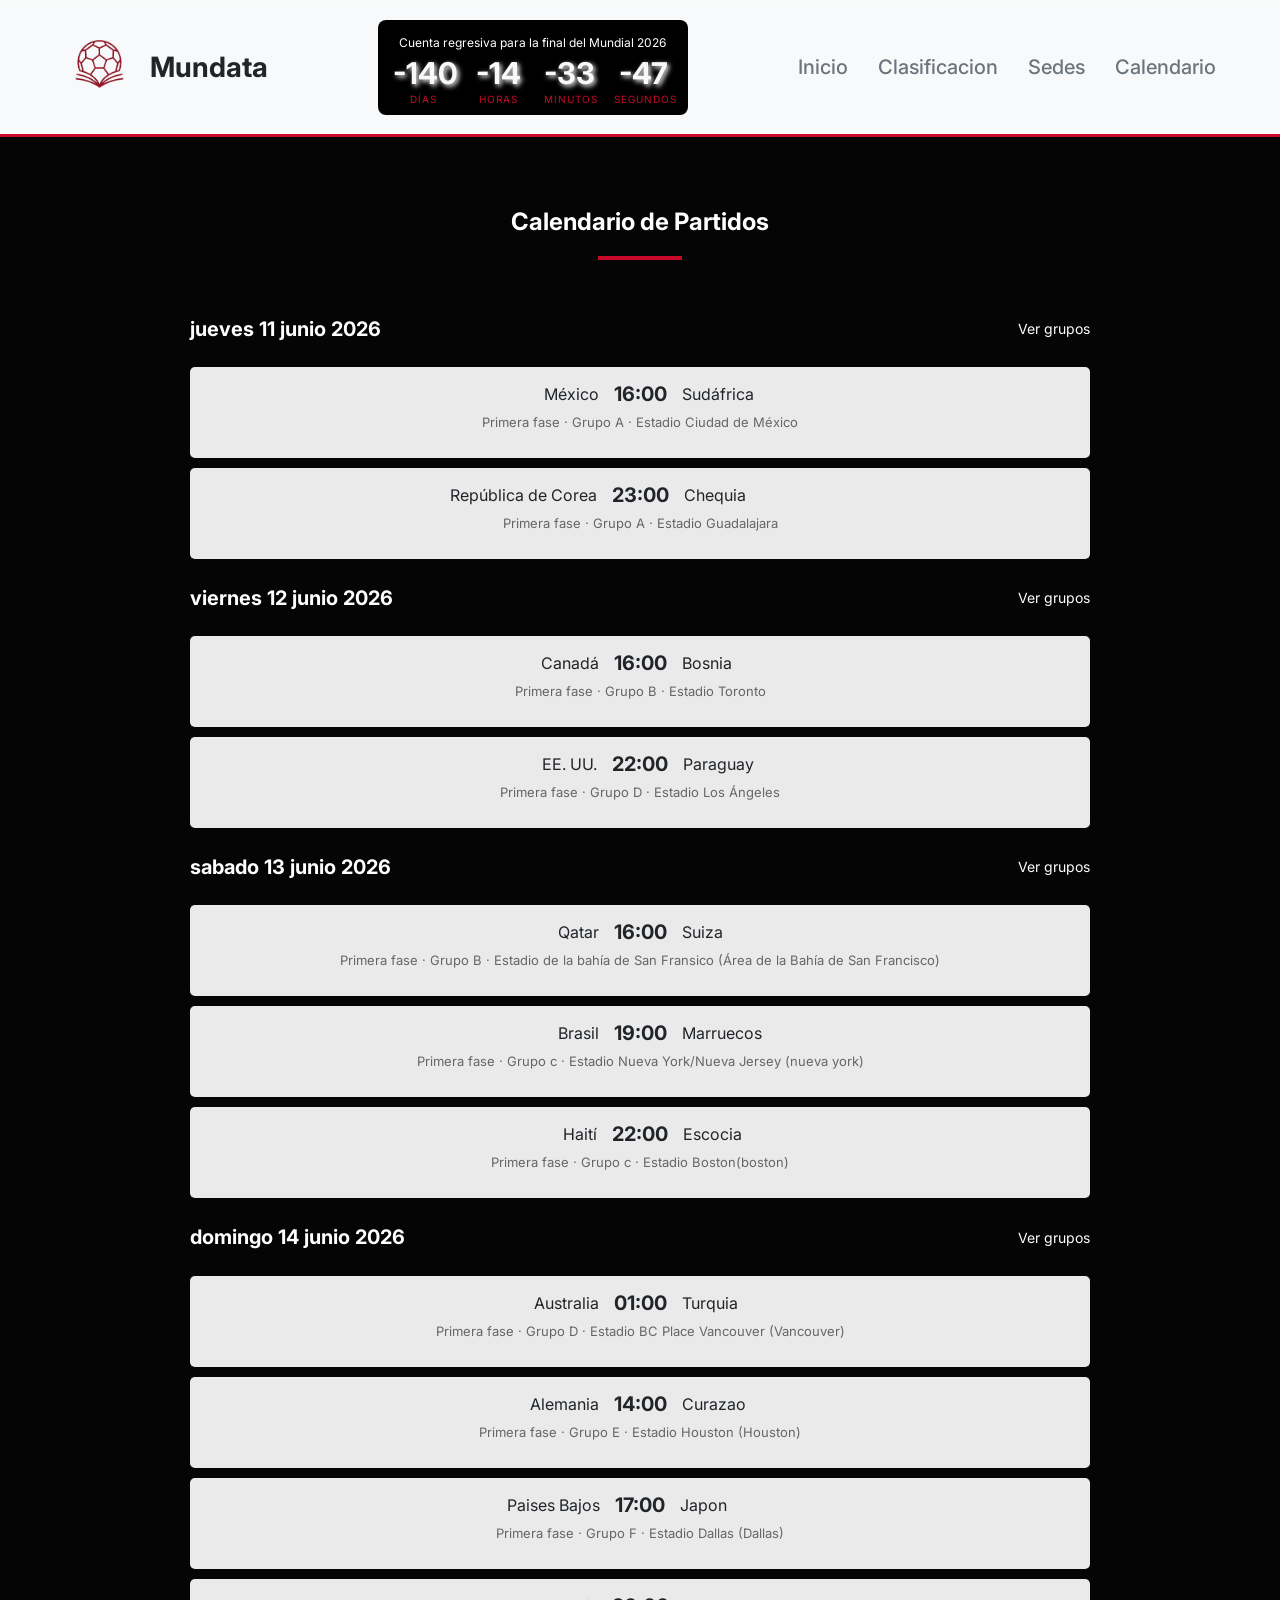
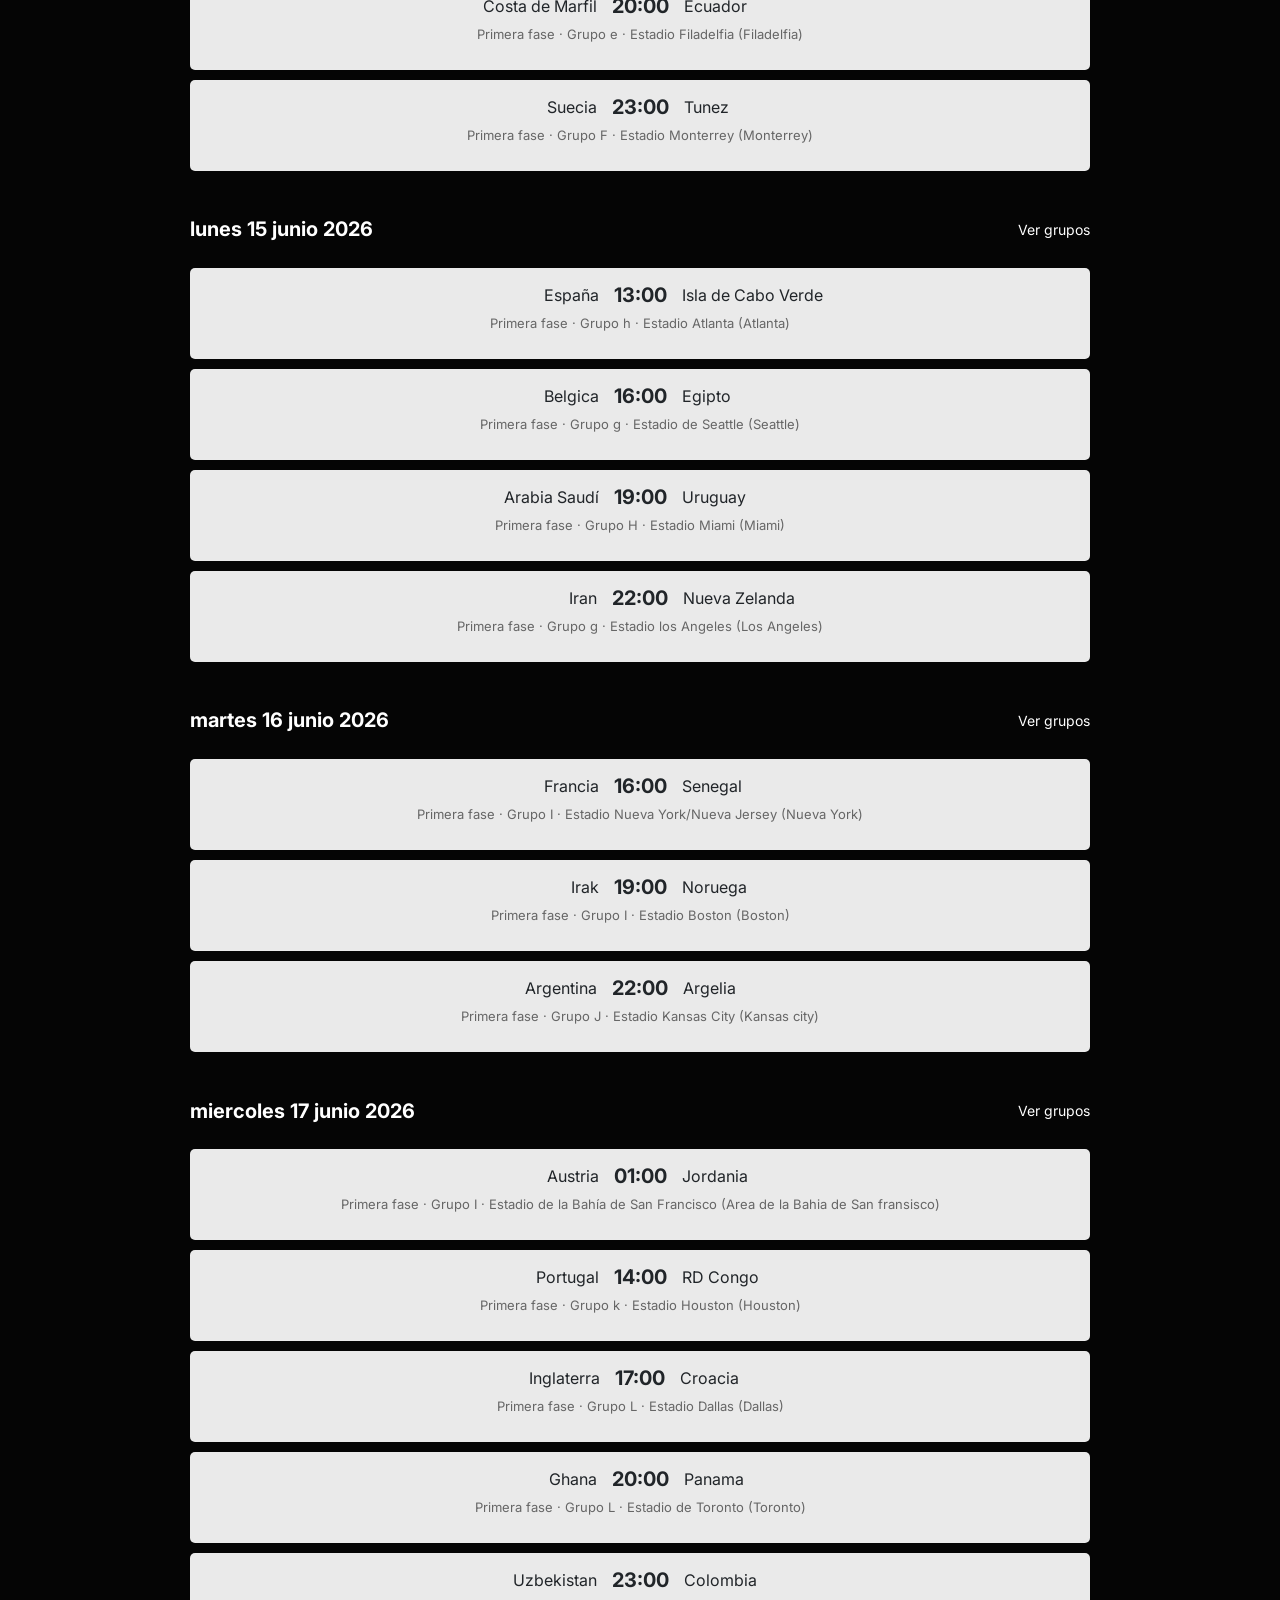
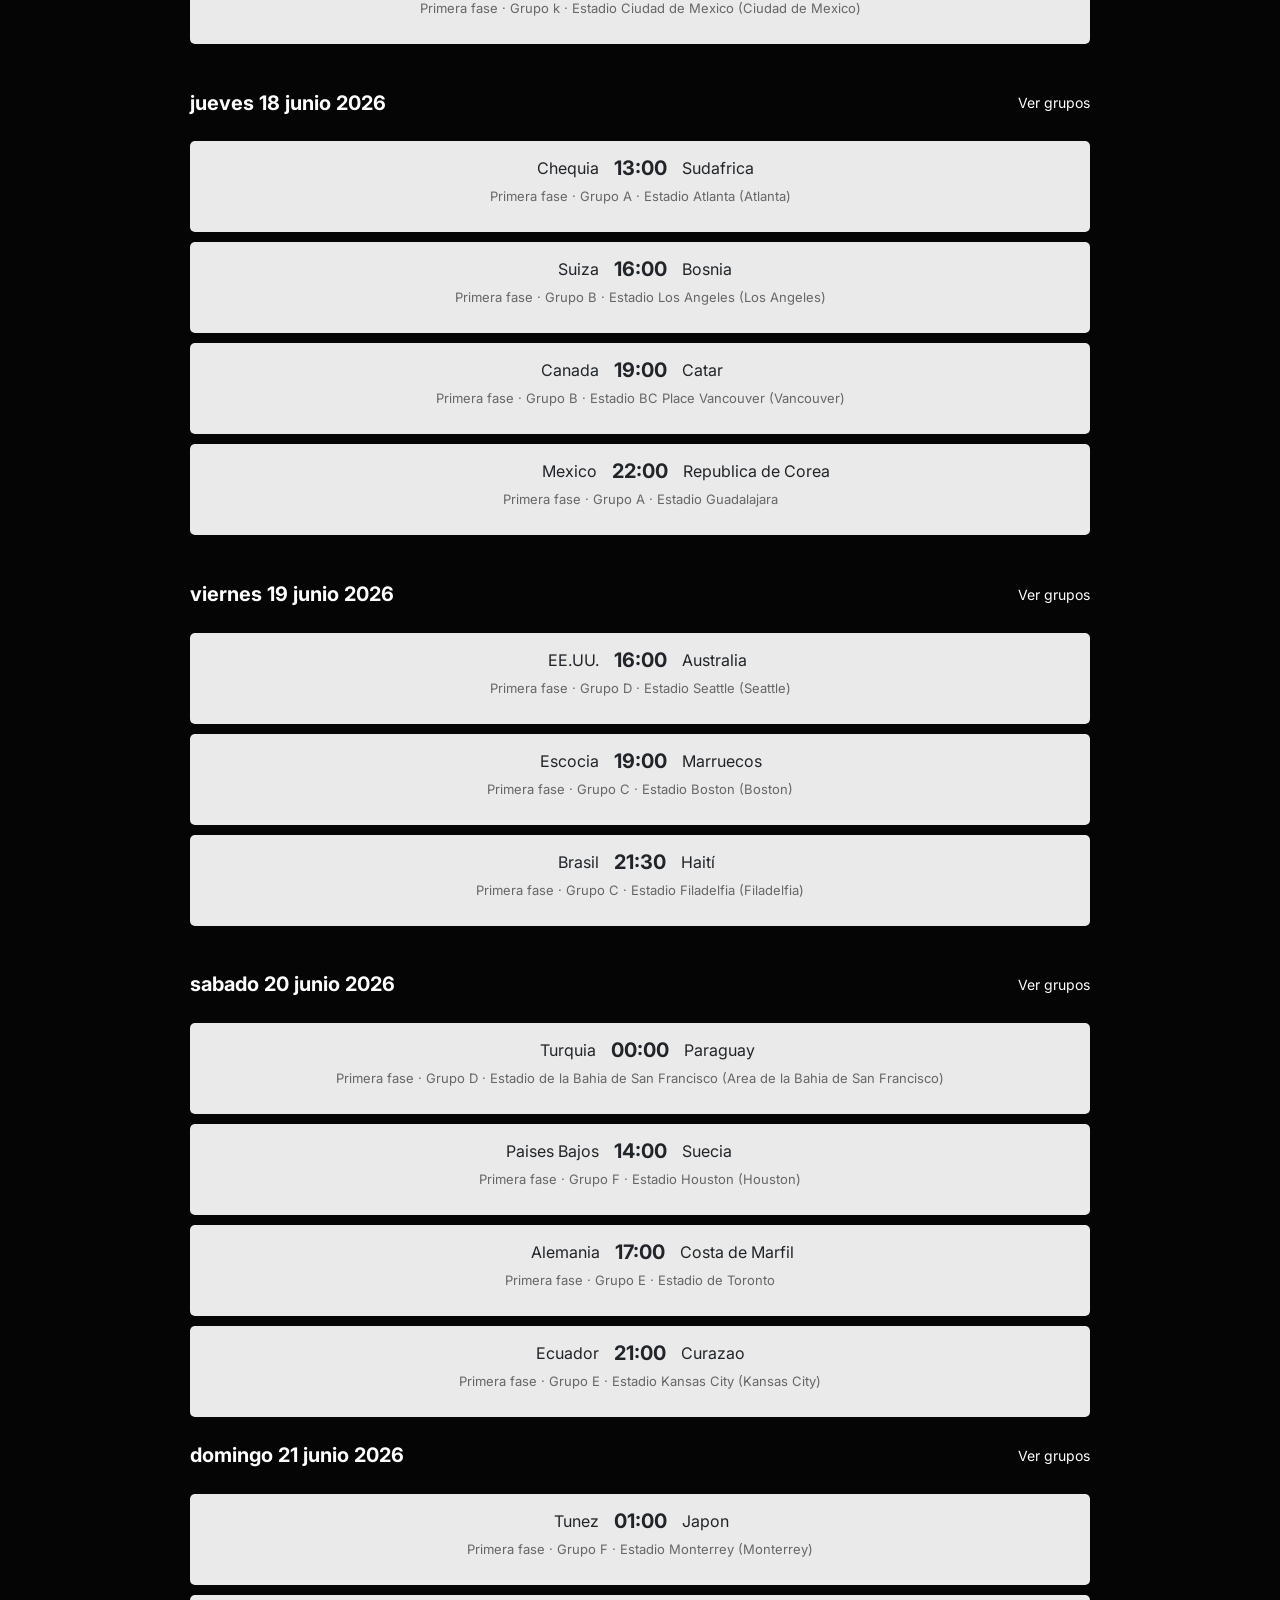
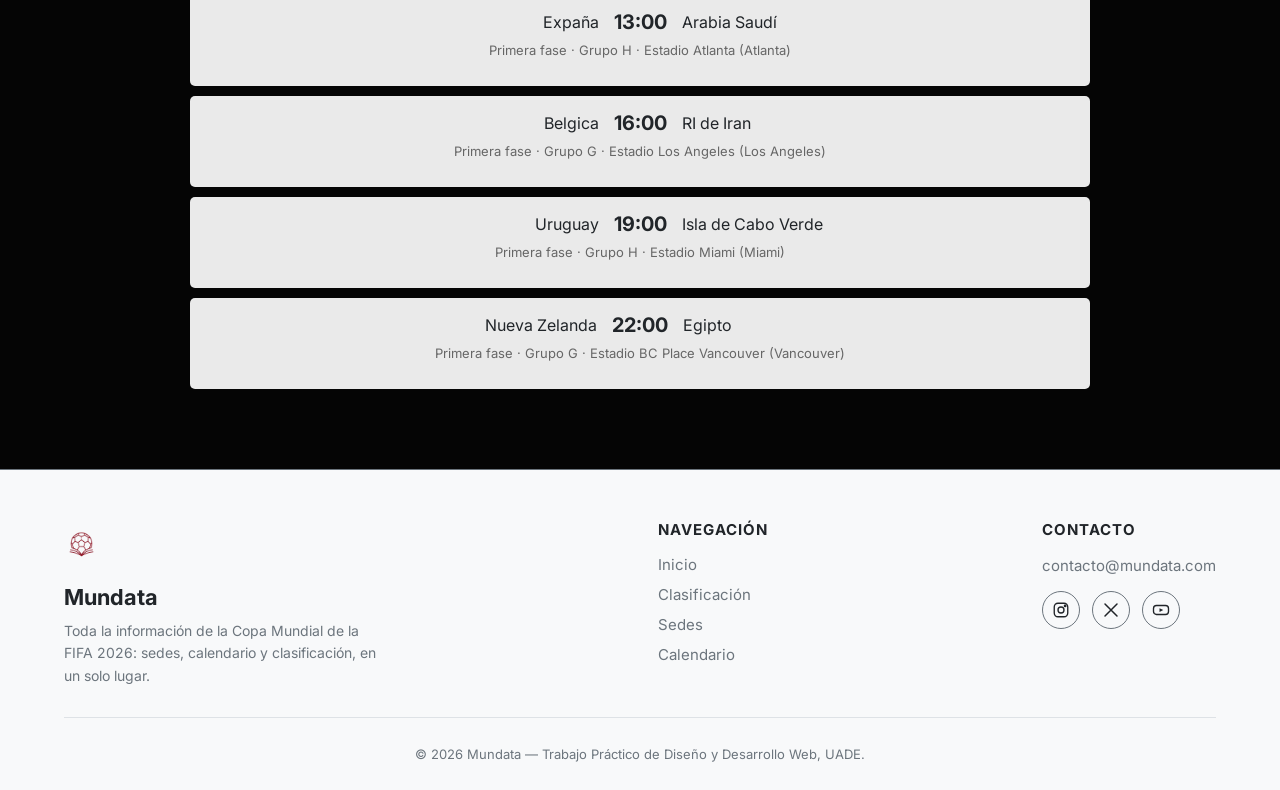
==== commit 3fc88a42: "a" ====
--- a/calendario.html
+++ b/calendario.html
@@ -61,7 +61,7 @@
       
         <section class="partidos">
 
-            <div class="dia">
+            <div class="dia reveal">
                 <div class="encabezado">
                     <h2>jueves 11 junio 2026</h2>
                     <a href="./grupos.html">Ver grupos</a>
@@ -86,7 +86,7 @@
                             
                 </div>
 
-                <div class="dia">
+                <div class="dia reveal">
                     <div class="encabezado">
                         <h2>viernes 12 junio 2026</h2>
                         <a href="./grupos.html">Ver grupos</a>
@@ -110,7 +110,7 @@
                             <p>Primera fase · Grupo D · Estadio Los Ángeles</p>
                 </div>
 
-                <div class="dia">
+                <div class="dia reveal">
                     <div class="encabezado">
                         <h2>sabado 13 junio 2026</h2>
                         <a href="./grupos.html">Ver grupos</a>
@@ -143,7 +143,7 @@
                             <p>Primera fase · Grupo c · Estadio Boston(boston)</p>
                     </div>
 
-                    <div class="dia">
+                    <div class="dia reveal">
                     <div class="encabezado">
                         <h2>domingo 14 junio 2026</h2>
                         <a href="./grupos.html">Ver grupos</a>
@@ -195,7 +195,7 @@
                     </div>
                 </div>
 
-                <div class="dia">
+                <div class="dia reveal">
                     <div class="encabezado">
                         <h2>lunes 15 junio 2026</h2>
                         <a href="./grupos.html">Ver grupos</a>
@@ -239,7 +239,7 @@
                     </div>
                  </div>
 
-                 <div class="dia">
+                 <div class="dia reveal">
                     <div class="encabezado">
                         <h2>martes 16 junio 2026</h2>
                         <a href="./grupos.html">Ver grupos</a>
@@ -274,7 +274,7 @@
                     </div>
                  </div>
 
-                 <div class="dia">
+                 <div class="dia reveal">
                     <div class="encabezado">
                         <h2>miercoles 17 junio 2026</h2>
                         <a href="./grupos.html">Ver grupos</a>
@@ -329,7 +329,7 @@
 
                  
 
-                 <div class="dia">
+                 <div class="dia reveal">
                     <div class="encabezado">
                         <h2>jueves 18 junio 2026</h2>
                         <a href="./grupos.html">Ver grupos</a>
@@ -374,7 +374,7 @@
 
                  </div>
 
-                 <div class="dia">
+                 <div class="dia reveal">
                     <div class="encabezado">
                         <h2 class="h2">viernes 19 junio 2026</h2>
                         <a href="./grupos.html">Ver grupos</a>
@@ -410,7 +410,7 @@
 
                  </div>
 
-                 <div class="dia">
+                 <div class="dia reveal">
                     <div class="encabezado">
                         <h2>sabado 20 junio 2026</h2>
                         <a href="./grupos.html">Ver grupos</a>
@@ -455,7 +455,7 @@
 
                     
 
-                 <div class="dia">
+                 <div class="dia reveal">
                     <div class="encabezado">
                         <h2>domingo 21 junio 2026</h2>
                         <a href="./grupos.html">Ver grupos</a>
@@ -511,7 +511,43 @@
         </section>
     </main>
     <footer>
-      <p>Información actualizada sobre la Copa Mundial FIFA 2026</p>
+      <div class="footer-contenido">
+        <div class="footer-marca">
+          <img src="img/logomundial.png" alt="Logo Mundata" class="footer-logo" />
+          <h3>Mundata</h3>
+          <p>Toda la información de la Copa Mundial de la FIFA 2026: sedes, calendario y clasificación, en un solo lugar.</p>
+        </div>
+
+        <div class="footer-links">
+          <h4>Navegación</h4>
+          <ul>
+            <li><a href="./index.html">Inicio</a></li>
+            <li><a href="./grupos.html">Clasificación</a></li>
+            <li><a href="./paisesyciudades.html">Sedes</a></li>
+            <li><a href="./calendario.html">Calendario</a></li>
+          </ul>
+        </div>
+
+        <div class="footer-contacto">
+          <h4>Contacto</h4>
+          <p><a href="mailto:contacto@mundata.com">contacto@mundata.com</a></p>
+          <div class="footer-redes">
+            <a href="#" aria-label="Instagram">
+              <svg viewBox="0 0 24 24" width="18" height="18" fill="none" stroke="currentColor" stroke-width="1.8"><rect x="3" y="3" width="18" height="18" rx="5"/><circle cx="12" cy="12" r="4"/><circle cx="17.5" cy="6.5" r="1"/></svg>
+            </a>
+            <a href="#" aria-label="X (Twitter)">
+              <svg viewBox="0 0 24 24" width="18" height="18" fill="none" stroke="currentColor" stroke-width="2" stroke-linecap="round"><path d="M4 4l16 16M20 4L4 20"/></svg>
+            </a>
+            <a href="#" aria-label="YouTube">
+              <svg viewBox="0 0 24 24" width="18" height="18" fill="none" stroke="currentColor" stroke-width="1.8"><rect x="2" y="6" width="20" height="12" rx="4"/><path d="M10 9.5l5 2.5-5 2.5z" fill="currentColor" stroke="none"/></svg>
+            </a>
+          </div>
+        </div>
+      </div>
+
+      <div class="footer-legales">
+        <p>&copy; 2026 Mundata &mdash; Trabajo Práctico de Diseño y Desarrollo Web, UADE.</p>
+      </div>
     </footer>
     <script src="index.js"></script>
   </body>
--- a/calendario.css
+++ b/calendario.css
@@ -214,12 +214,106 @@
 }
 
 footer {
-  text-align: center;
   background-color: #F8F9FA;
-  padding: 20px;
-  margin: 0;
+  color: #212529;
   border-top: 1px solid #6C757D;
+  padding: 50px 5% 0;
+}
+
+.footer-contenido {
+  display: flex;
+  flex-wrap: wrap;
+  justify-content: space-between;
+  gap: 40px;
+  max-width: 1200px;
+  margin: 0 auto;
+  padding-bottom: 30px;
+  text-align: left;
+}
+
+.footer-marca {
+  max-width: 320px;
+}
+
+.footer-logo {
+  height: 50px;
+  margin-bottom: 10px;
+}
+
+.footer-marca h3 {
+  margin: 0 0 10px 0;
+  font-size: 22px;
+}
+
+.footer-marca p {
+  font-size: 14px;
+  color: #6C757D;
+  line-height: 1.6;
+  margin: 0;
+}
+
+.footer-links h4,
+.footer-contacto h4 {
+  font-size: 15px;
+  margin: 0 0 15px 0;
+  text-transform: uppercase;
+  letter-spacing: 1px;
   color: #212529;
+}
+
+.footer-links ul {
+  list-style: none;
+  padding: 0;
+  margin: 0;
+}
+
+.footer-links li {
+  margin-bottom: 10px;
+}
+
+.footer-links a,
+.footer-contacto a {
+  color: #6C757D;
+  text-decoration: none;
+  font-size: 15px;
+  transition: color 0.3s;
+}
+
+.footer-links a:hover,
+.footer-contacto a:hover {
+  color: #C9082A;
+}
+
+.footer-redes {
+  display: flex;
+  gap: 12px;
+  margin-top: 14px;
+}
+
+.footer-redes a {
+  display: flex;
+  align-items: center;
+  justify-content: center;
+  width: 36px;
+  height: 36px;
+  border-radius: 50%;
+  border: 1px solid #6C757D;
+  color: #212529;
+  transition: 0.3s;
+}
+
+.footer-redes a:hover {
+  background-color: #C9082A;
+  border-color: #C9082A;
+  color: #F8F9FA;
+}
+
+.footer-legales {
+  border-top: 1px solid #dee2e6;
+  text-align: center;
+  padding: 15px 0;
+  font-size: 13px;
+  color: #6C757D;
 }
 
 /* ===================== RESPONSIVE ===================== */
@@ -297,6 +391,21 @@
   .partido p {
     font-size: 12px;
   }
+
+  /* Footer */
+  .footer-contenido {
+    flex-direction: column;
+    text-align: center;
+    gap: 30px;
+  }
+
+  .footer-marca {
+    max-width: 100%;
+  }
+
+  .footer-redes {
+    justify-content: center;
+  }
 }
 
 @media (max-width: 480px) {
@@ -316,4 +425,38 @@
   .encabezado h2 {
     font-size: 14px;
   }
-}+}
+
+/* ===================== ANIMACIONES AL HACER SCROLL ===================== */
+
+.reveal {
+  opacity: 0;
+  transform: translateY(30px);
+  transition: opacity 0.7s ease, transform 0.7s ease;
+}
+
+.reveal.visible {
+  opacity: 1;
+  transform: translateY(0);
+}
+
+.reveal-stagger > .reveal:nth-child(1) { transition-delay: 0s; }
+.reveal-stagger > .reveal:nth-child(2) { transition-delay: 0.1s; }
+.reveal-stagger > .reveal:nth-child(3) { transition-delay: 0.2s; }
+.reveal-stagger > .reveal:nth-child(4) { transition-delay: 0.3s; }
+.reveal-stagger > .reveal:nth-child(5) { transition-delay: 0.4s; }
+.reveal-stagger > .reveal:nth-child(6) { transition-delay: 0.5s; }
+.reveal-stagger > .reveal:nth-child(7) { transition-delay: 0.6s; }
+.reveal-stagger > .reveal:nth-child(8) { transition-delay: 0.7s; }
+.reveal-stagger > .reveal:nth-child(9) { transition-delay: 0.8s; }
+.reveal-stagger > .reveal:nth-child(10) { transition-delay: 0.9s; }
+.reveal-stagger > .reveal:nth-child(11) { transition-delay: 1s; }
+.reveal-stagger > .reveal:nth-child(12) { transition-delay: 1.1s; }
+
+@media (prefers-reduced-motion: reduce) {
+  .reveal {
+    opacity: 1;
+    transform: none;
+    transition: none;
+  }
+}
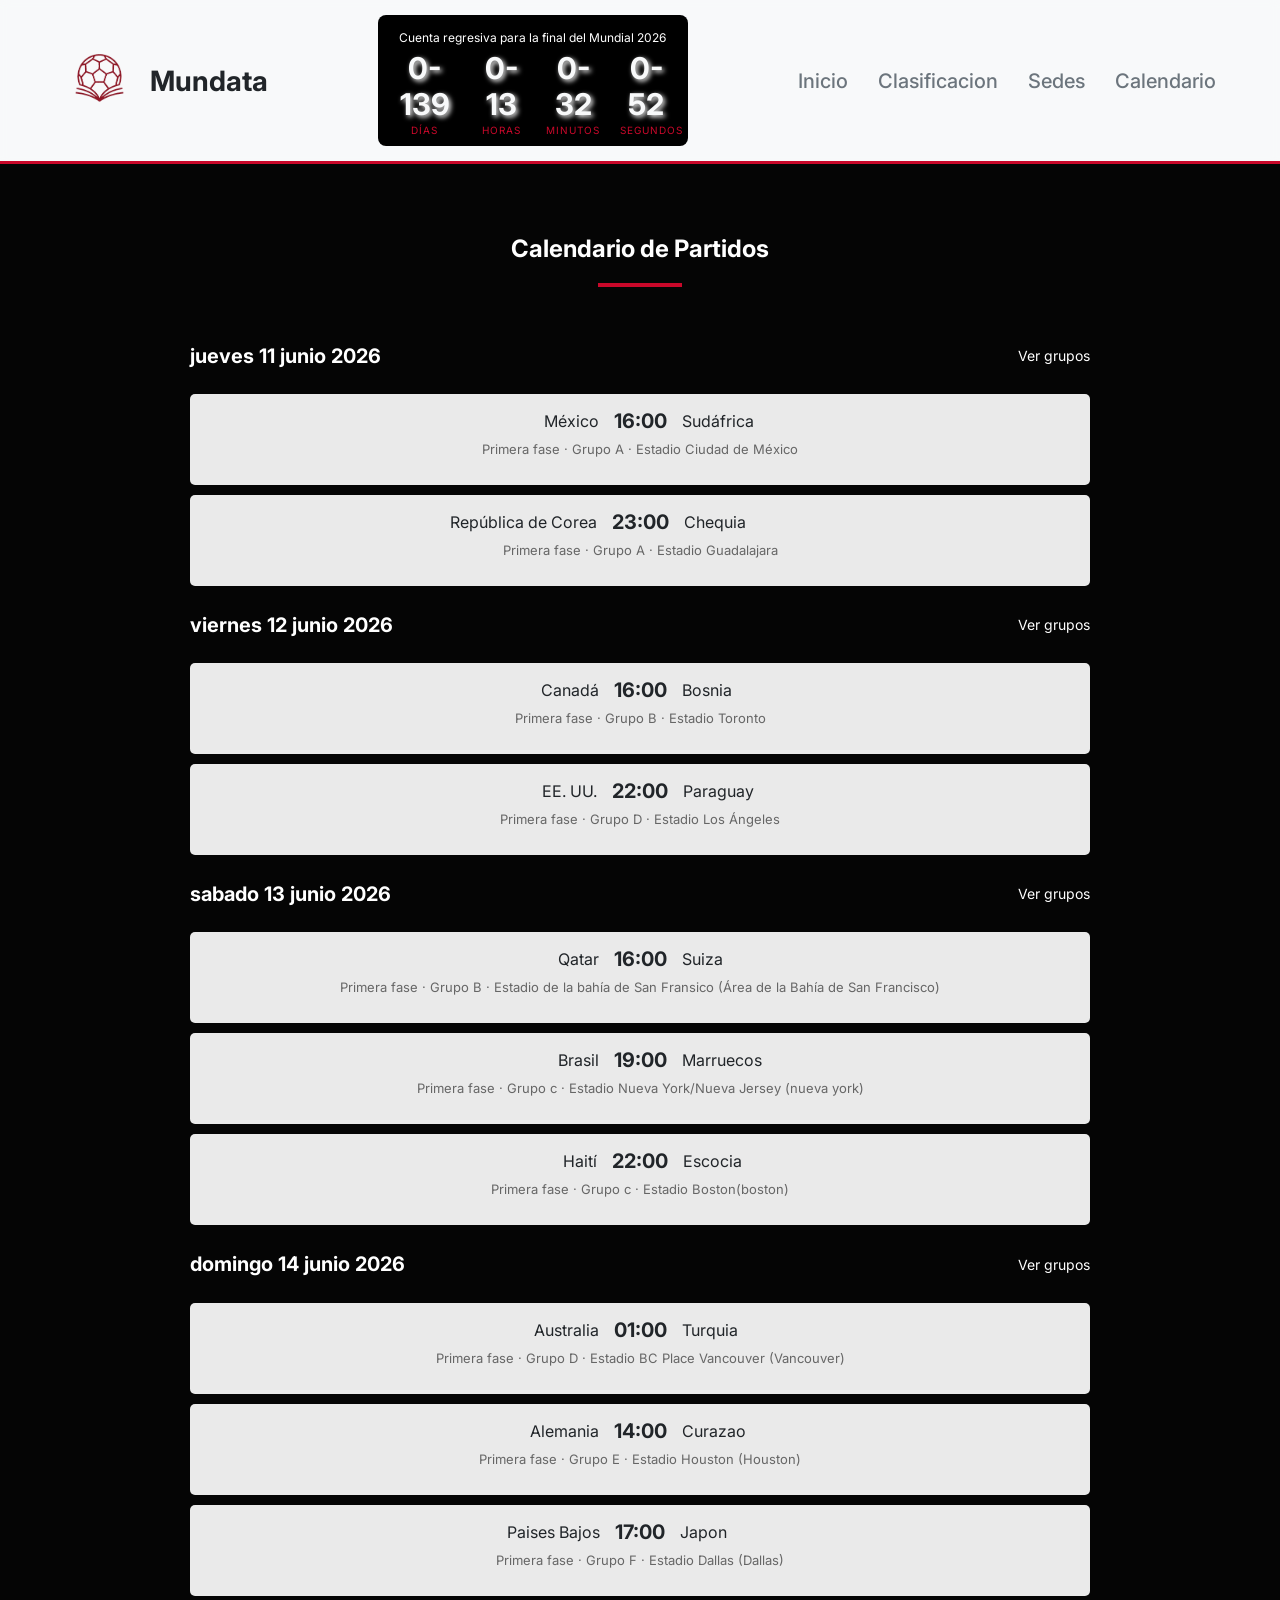
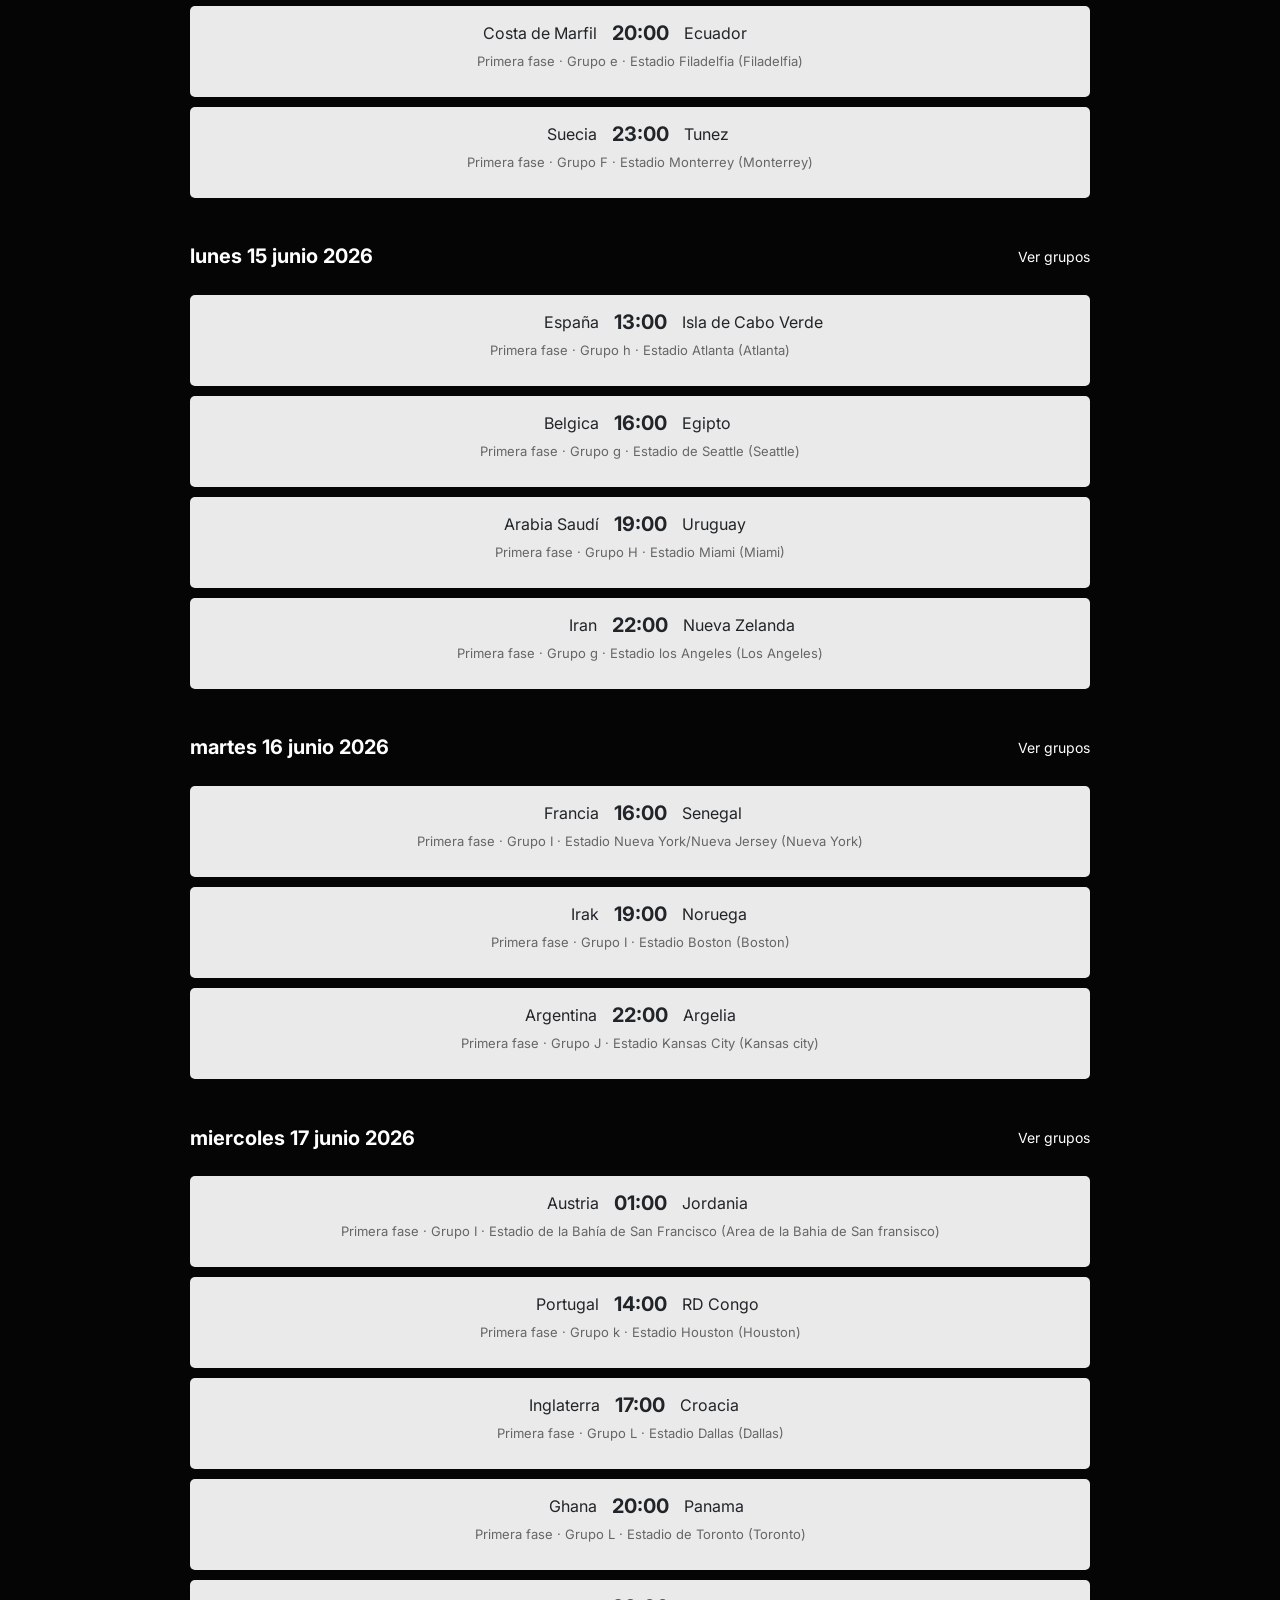
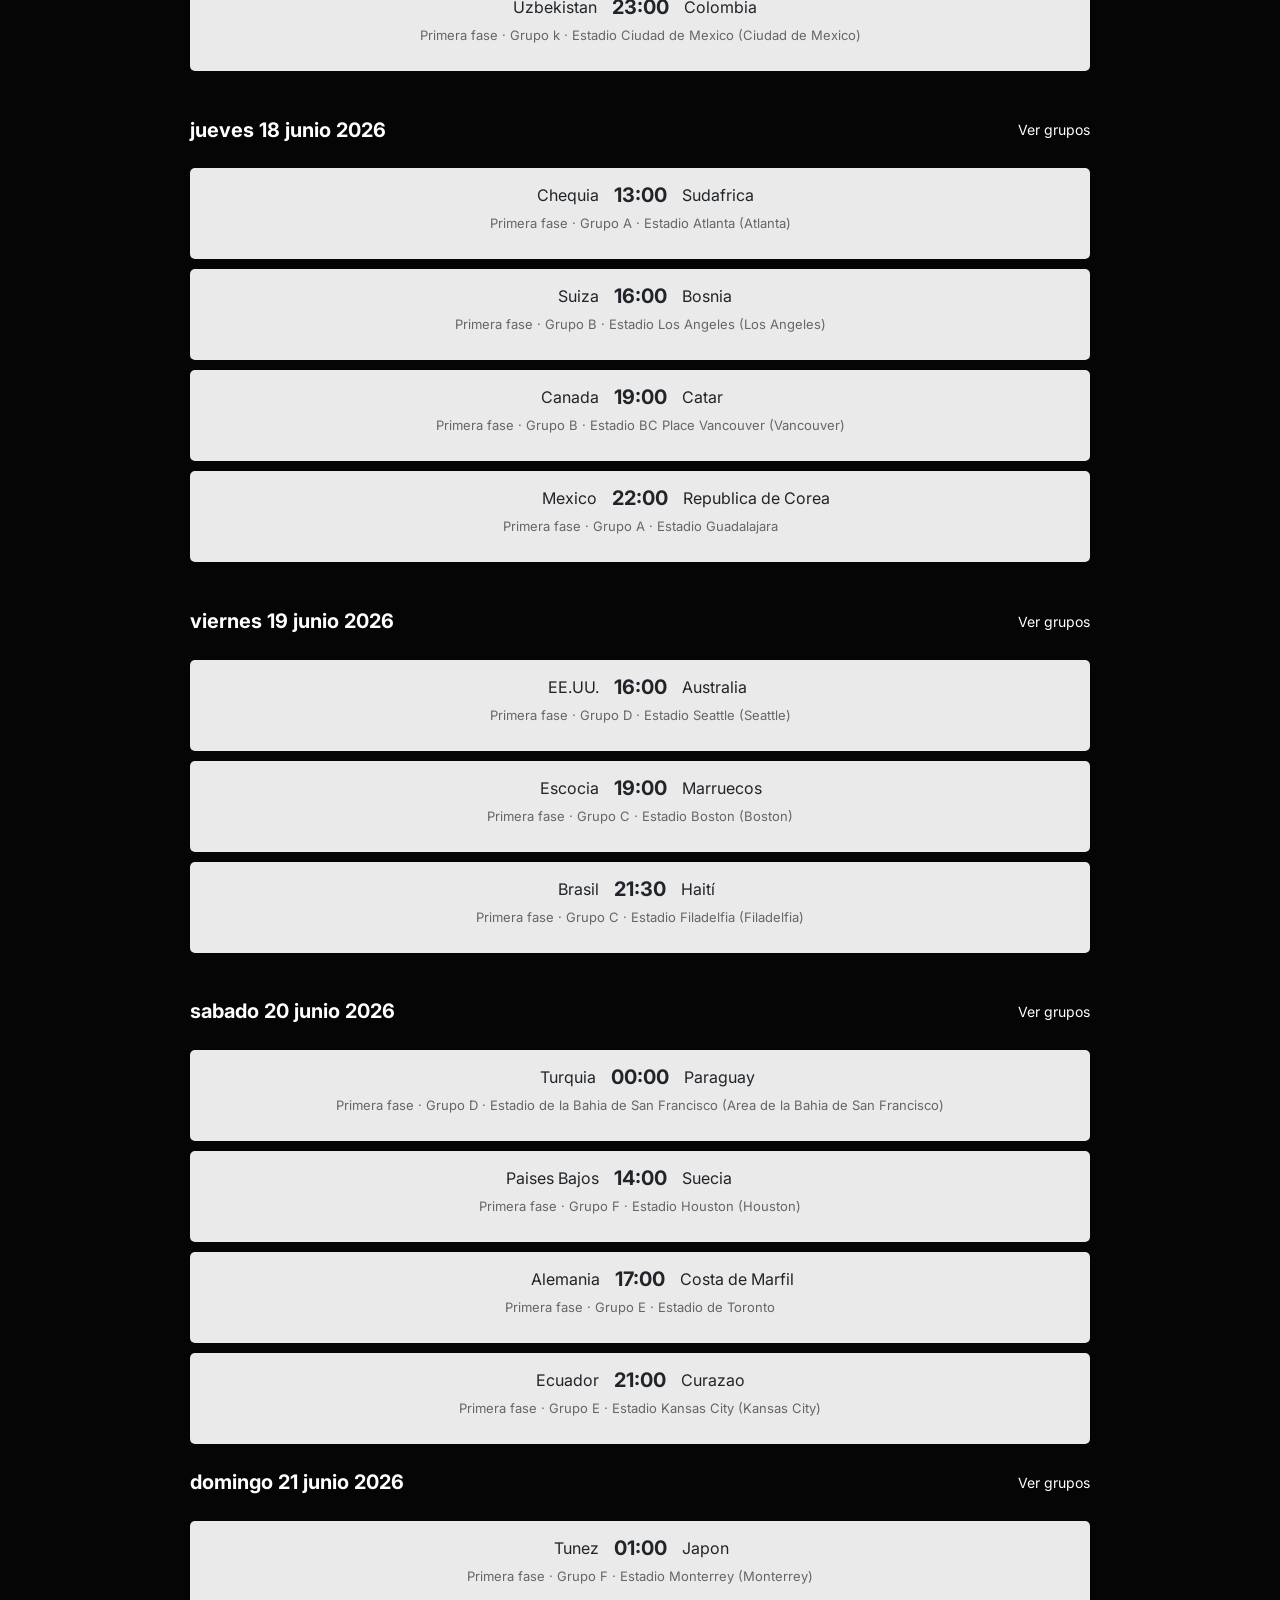
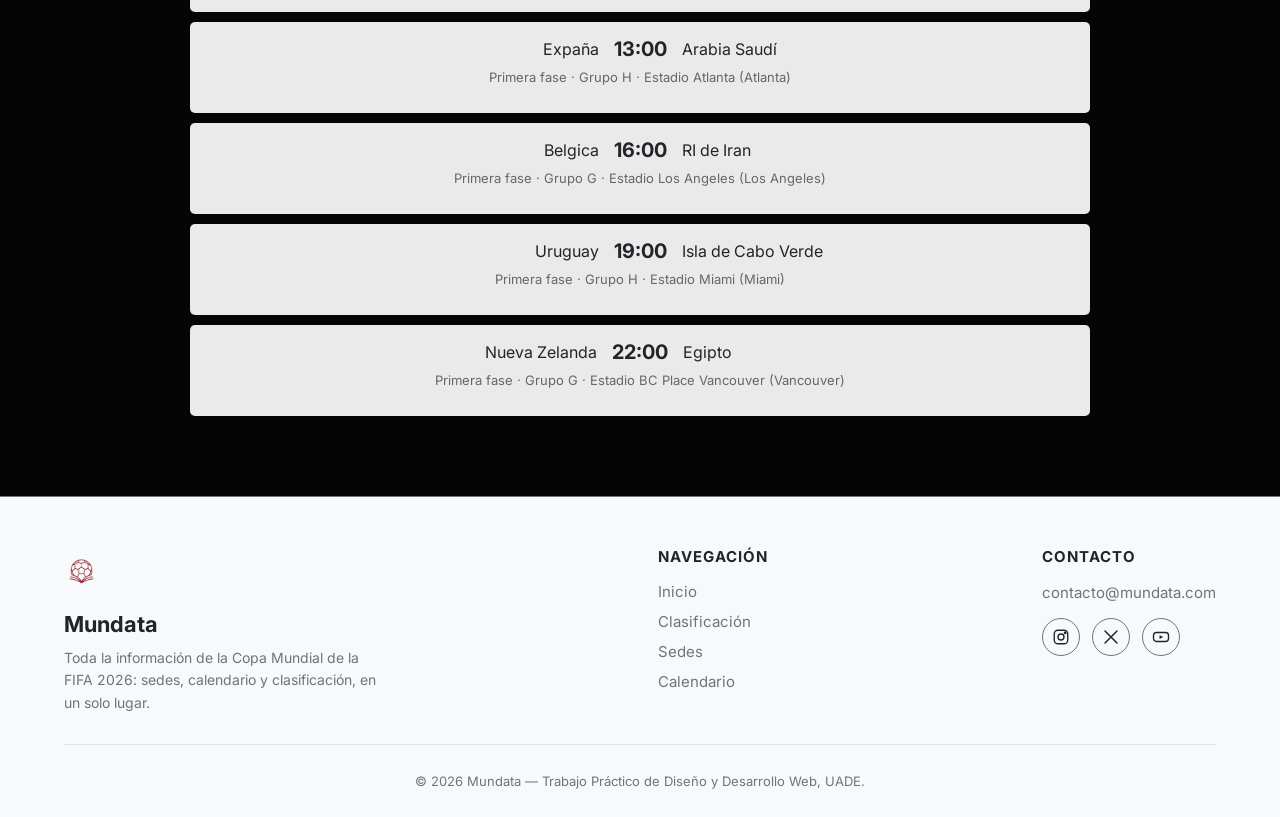
==== commit f1a7c10b: "JQuery agregado" ====
--- a/calendario.html
+++ b/calendario.html
@@ -11,6 +11,8 @@
     />
     <link href="calendario.css" rel="stylesheet" />
     <title>Sedes | Mundata</title>
+    <script src="https://code.jquery.com/jquery-3.7.1.min.js"></script>
+
   </head>
   <body>
     <header>
